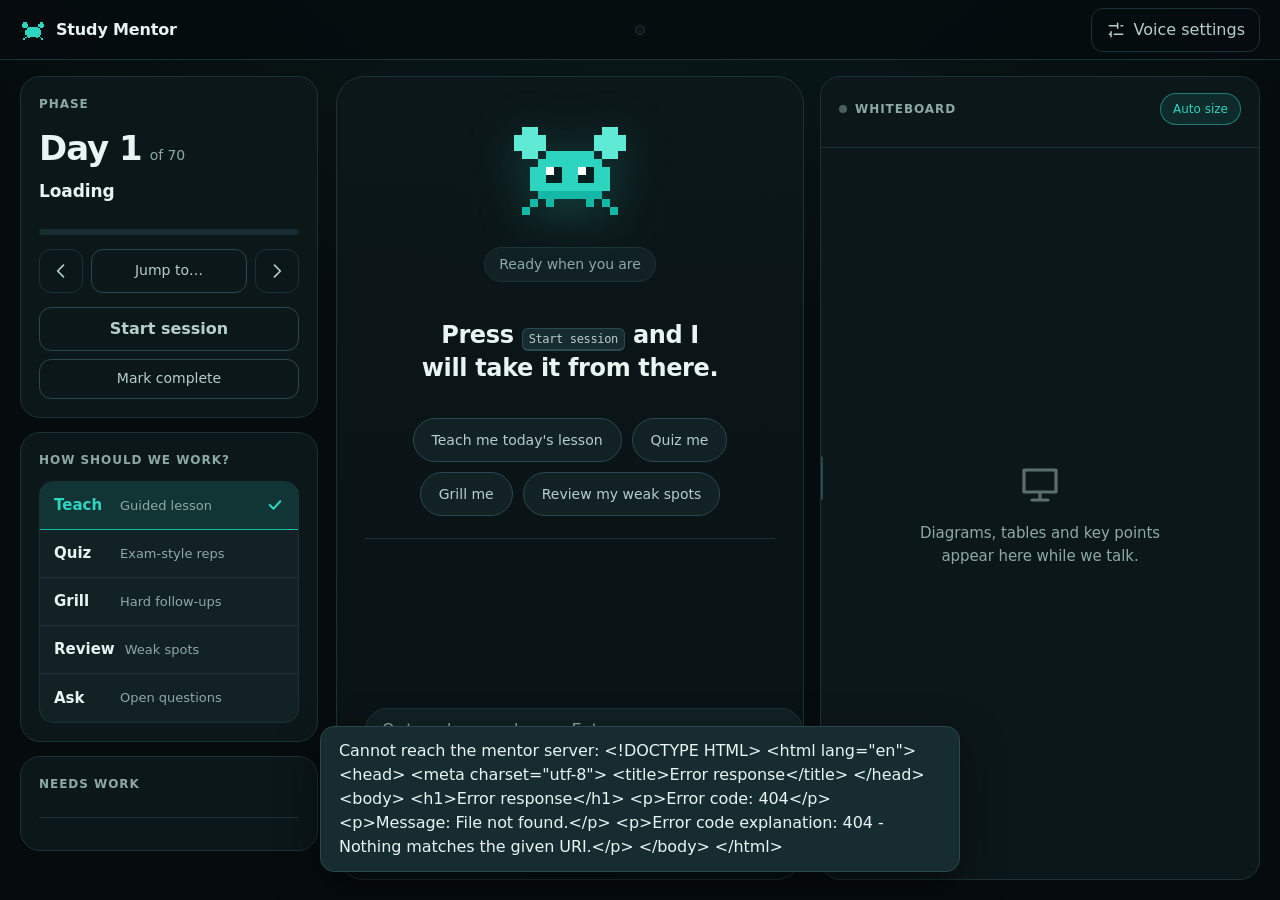
==== static/index.html @ 8fe93ba7 "Study Mentor: local voice tutor (work in progress)" ====
<!doctype html>
<html lang="en">
<head>
<meta charset="utf-8">
<meta name="viewport" content="width=device-width, initial-scale=1">
<meta name="color-scheme" content="dark">
<title>Study Mentor</title>
<link rel="icon" href="/static/crab.svg" type="image/svg+xml">
<link rel="stylesheet" href="/static/style.css">
</head>
<body>
<a class="skip" href="#stage">Skip to conversation</a>

<header class="topbar">
  <div class="brand">
    <svg class="brand-mark" viewBox="0 0 16 12" aria-hidden="true" shape-rendering="crispEdges"><g fill="#2DD4BF"><rect x="2" y="1" width="2" height="1"/><rect x="12" y="1" width="2" height="1"/><rect x="1" y="2" width="4" height="2"/><rect x="11" y="2" width="4" height="2"/><rect x="2" y="4" width="2" height="1"/><rect x="12" y="4" width="2" height="1"/><rect x="5" y="4" width="6" height="1"/><rect x="4" y="5" width="8" height="1"/><rect x="3" y="6" width="10" height="3"/><rect x="4" y="9" width="8" height="1"/><rect x="3" y="10" width="1" height="1"/><rect x="5" y="10" width="1" height="1"/><rect x="10" y="10" width="1" height="1"/><rect x="12" y="10" width="1" height="1"/><rect x="2" y="11" width="1" height="1"/><rect x="13" y="11" width="1" height="1"/></g></svg>
    <span>Study Mentor</span>
  </div>
  <div class="seg" id="trackSeg" role="tablist" aria-label="Study track"></div>
  <div class="top-actions">
    <button class="icon-btn" id="voiceBtn" aria-haspopup="dialog" aria-expanded="false" aria-controls="voicePop" title="Voice settings">
      <svg viewBox="0 0 24 24" aria-hidden="true"><path d="M4 7h10M18 7h2M4 17h2M10 17h10M14 4v6M6 14v6" fill="none" stroke="currentColor" stroke-width="1.8" stroke-linecap="round"/></svg>
      <span>Voice settings</span>
    </button>
    <div class="pop" id="voicePop" role="dialog" aria-label="Voice settings" hidden>
      <label for="voiceSel">Mentor voice</label>
      <select id="voiceSel"></select>
      <label for="speedRng">Speaking speed <output id="speedOut">1.0x</output></label>
      <input type="range" id="speedRng" min="0.85" max="1.3" step="0.05" value="1">
      <button class="btn ghost small" id="voiceTest">Hear a sample</button>
    </div>
  </div>
</header>

<main class="layout">
  <aside class="side" aria-label="Today">
    <section class="card today">
      <div class="eyebrow" id="phase">Phase</div>
      <div class="daynum"><span id="dayNum">Day 1</span><small id="dayOf">of 70</small></div>
      <h1 class="daytitle" id="dayTitle">Loading</h1>
      <div class="chips" id="svcChips"></div>
      <div class="bar" role="progressbar" aria-label="Track progress" aria-valuemin="0" aria-valuemax="100" id="bar"><i id="barFill"></i></div>
      <div class="barlabel" id="barLabel"></div>
      <div class="daynav">
        <button class="icon-btn sq" id="prevDay" aria-label="Previous"><svg viewBox="0 0 24 24" aria-hidden="true"><path d="m15 5-7 7 7 7" fill="none" stroke="currentColor" stroke-width="2" stroke-linecap="round" stroke-linejoin="round"/></svg></button>
        <button class="btn ghost small grow" id="jumpBtn" aria-haspopup="listbox">Jump to&hellip;</button>
        <button class="icon-btn sq" id="nextDay" aria-label="Next"><svg viewBox="0 0 24 24" aria-hidden="true"><path d="m9 5 7 7-7 7" fill="none" stroke="currentColor" stroke-width="2" stroke-linecap="round" stroke-linejoin="round"/></svg></button>
      </div>
    </section>

    <section class="card">
      <div class="eyebrow">How should we work?</div>
      <div class="modes" id="modes" role="radiogroup" aria-label="Session mode">
        <button role="radio" aria-checked="true" data-mode="teach"><b>Teach</b><span>Guided lesson</span></button>
        <button role="radio" aria-checked="false" data-mode="quiz"><b>Quiz</b><span>Exam-style reps</span></button>
        <button role="radio" aria-checked="false" data-mode="grill"><b>Grill</b><span>Hard follow-ups</span></button>
        <button role="radio" aria-checked="false" data-mode="review"><b>Review</b><span>Weak spots</span></button>
        <button role="radio" aria-checked="false" data-mode="chat"><b>Ask</b><span>Open questions</span></button>
      </div>
    </section>

    <section class="card">
      <div class="eyebrow">Needs work</div>
      <ul class="weak" id="weakList"></ul>
      <div class="stats" id="stats"></div>
    </section>
  </aside>

  <section class="stage" id="stage" aria-label="Conversation">
    <div class="avatar-wrap">
      <div class="avatar" id="avatar" data-state="idle">
        <div class="ring"></div>
        <svg class="crab" viewBox="0 0 16 12" role="img" aria-label="Mentor" shape-rendering="crispEdges">
          <g class="c-legs" fill="#14B8A6"><rect x="3" y="10" width="1" height="1"/><rect x="5" y="10" width="1" height="1"/><rect x="10" y="10" width="1" height="1"/><rect x="12" y="10" width="1" height="1"/><rect x="2" y="11" width="1" height="1"/><rect x="13" y="11" width="1" height="1"/></g>
          <g class="c-claw-l" fill="#5EEAD4"><rect x="2" y="1" width="2" height="1"/><rect x="1" y="2" width="4" height="2"/><rect x="2" y="4" width="2" height="1"/></g>
          <g class="c-claw-r" fill="#5EEAD4"><rect x="12" y="1" width="2" height="1"/><rect x="11" y="2" width="4" height="2"/><rect x="12" y="4" width="2" height="1"/></g>
          <g fill="#2DD4BF"><rect x="5" y="4" width="6" height="1"/><rect x="4" y="5" width="8" height="1"/><rect x="3" y="6" width="10" height="3"/><rect x="4" y="9" width="8" height="1"/></g>
          <g fill="#14B8A6"><rect x="4" y="9" width="8" height="1"/></g>
          <g class="c-eyes"><rect class="eye" x="5" y="6" width="2" height="2" fill="#04201E"/><rect class="eye" x="9" y="6" width="2" height="2" fill="#04201E"/></g>
          <g fill="#FFFFFF"><rect x="5" y="6" width="1" height="1"/><rect x="9" y="6" width="1" height="1"/></g>
        </svg>
      </div>
      <div class="status" id="status-wrap"><span class="eq" aria-hidden="true"><i></i><i></i><i></i><i></i></span><span class="dots" aria-hidden="true"><i></i><i></i><i></i></span><span id="status" role="status" aria-live="polite">Ready when you are</span></div>
    </div>

    <div class="captions" id="captions" aria-live="off">
      <p class="cap-line" id="capLine">Press <kbd>Start session</kbd> and I will take it from there.</p>
    </div>

    <div class="suggest" id="suggest" role="group" aria-label="Start a session">
      <button data-mode="teach">Teach me today's lesson</button>
      <button data-mode="quiz">Quiz me</button>
      <button data-mode="grill">Grill me</button>
      <button data-mode="review">Review my weak spots</button>
    </div>

    <ol class="transcript" id="transcript" aria-label="Transcript" role="log" aria-live="polite"></ol>

    <div class="dock">
      <form class="typebox" id="typeForm" autocomplete="off">
        <label class="sr" for="typeIn">Type a message</label>
        <input id="typeIn" type="text" placeholder="Or type here and press Enter" enterkeyhint="send">
      </form>
      <div class="dock-main">
        <button class="btn ghost" id="stopBtn" aria-label="Stop the mentor (Escape)" disabled>
          <svg viewBox="0 0 24 24" aria-hidden="true"><rect x="6" y="6" width="12" height="12" rx="2" fill="currentColor"/></svg>Stop
        </button>
        <button class="mic" id="micBtn" aria-pressed="false" aria-label="Hold to talk (or hold Space)">
          <span class="mic-rings"></span>
          <svg viewBox="0 0 24 24" aria-hidden="true"><path d="M12 3a4 4 0 0 0-4 4v5a4 4 0 0 0 8 0V7a4 4 0 0 0-4-4Zm-7 9a7 7 0 0 0 14 0m-7 7v2" fill="none" stroke="currentColor" stroke-width="1.8" stroke-linecap="round"/></svg>
          <span class="mic-label" id="micLabel" hidden>Hold to talk</span>
        </button>
        <label class="toggle" for="handsFree">
          <input type="checkbox" id="handsFree">
          <span class="track"><i></i></span>
          <span class="tlabel">Hands-free<small>use headphones</small></span>
        </label>
      </div>
      <div class="hint" id="hint">Press Start to begin &middot; then hold <kbd>Space</kbd> to talk, <kbd>Esc</kbd> to interrupt</div>
    </div>
  </section>

  <aside class="board" aria-label="Whiteboard">
    <div class="splitter" id="splitter" role="separator" aria-orientation="vertical" aria-label="Resize whiteboard" tabindex="0"></div>
    <div class="board-head">
      <div class="board-top">
        <div class="eyebrow"><span class="live-dot" aria-hidden="true"></span>Whiteboard<span class="live-tag">NEW</span></div>
        <span class="steppill" id="stepPill" hidden></span>
        <button class="chipbtn" id="autoBtn" aria-pressed="true" title="Let the mentor resize the whiteboard">Auto size</button>
      </div>
      <div class="board-tabs" id="boardTabs" role="tablist" aria-label="Previous boards"></div>
    </div>
    <div class="board-body" id="boardBody">
      <div class="board-empty" id="boardEmpty">
        <svg viewBox="0 0 24 24" aria-hidden="true"><path d="M4 5h16v11H4zM8 20h8M12 16v4" fill="none" stroke="currentColor" stroke-width="1.6" stroke-linecap="round" stroke-linejoin="round"/></svg>
        <p>Diagrams, tables and key points appear here while we talk.</p>
      </div>
    </div>
  </aside>
</main>

<div class="sheet" id="jumpSheet" role="dialog" aria-label="Jump to" hidden>
  <div class="sheet-card">
    <div class="sheet-head"><b>Jump to</b><button class="icon-btn sq" id="jumpClose" aria-label="Close"><svg viewBox="0 0 24 24" aria-hidden="true"><path d="m6 6 12 12M18 6 6 18" stroke="currentColor" stroke-width="2" stroke-linecap="round"/></svg></button></div>
    <ul class="daylist" id="dayList"></ul>
  </div>
</div>

<div class="toast" id="toast" role="status" aria-live="polite" hidden></div>

<script src="/static/vendor/marked.min.js"></script>
<script src="/static/vendor/purify.min.js"></script>
<script src="/static/vendor/mermaid.min.js"></script>
<script src="/static/app.js"></script>
</body>
</html>
---- static/style.css ----
/* Study Mentor: dark only. Teal identity, orange for the one primary action. */
:root {
  color-scheme: dark;
  --bg: #060C0E;
  --surface: #0C1719;
  --surface-2: #112124;
  --surface-3: #172C30;
  --line: #1D3237;
  --line-strong: #2A484E;
  --text: #E8F5F2;
  --text-2: #B6CFCB;
  --muted: #8DA9A6;
  --primary: #2DD4BF;
  --primary-2: #14B8A6;
  --primary-ink: #04201E;
  --accent: #FB923C;
  --accent-ink: #2B1203;
  --danger: #F87171;
  --focus: #7CF0DE;
  --r-sm: 10px;
  --r-md: 14px;
  --r-lg: 20px;
  --ease: cubic-bezier(.2, .7, .2, 1);
  --font: -apple-system, "SF Pro Display", Inter, "Inter Display", system-ui, "Segoe UI", sans-serif;
  --mono: "JetBrains Mono", ui-monospace, monospace;
}
* { box-sizing: border-box; }
html, body { height: 100%; }
body {
  margin: 0; background: var(--bg); color: var(--text);
  font: 400 16px/1.5 var(--font); letter-spacing: -0.005em;
  -webkit-font-smoothing: antialiased; overflow: hidden;
  background-image: radial-gradient(1200px 700px at 50% -10%, rgba(45, 212, 191, .08), transparent 60%);
}
.sr { position: absolute; width: 1px; height: 1px; overflow: hidden; clip: rect(0 0 0 0); white-space: nowrap; }
.skip { position: absolute; left: 8px; top: -48px; background: var(--primary); color: var(--primary-ink); padding: 8px 14px; border-radius: 8px; z-index: 50; }
.skip:focus { top: 8px; }
button, select, input { font: inherit; color: inherit; }
button { cursor: pointer; }
:focus-visible { outline: 2px solid var(--focus); outline-offset: 2px; border-radius: 8px; }
kbd { font: 500 12px/1 var(--mono); background: var(--surface-3); border: 1px solid var(--line-strong); border-bottom-width: 2px; border-radius: 6px; padding: 3px 6px; color: var(--text-2); }

/* ---------- top bar ---------- */
.topbar {
  height: 60px; display: grid; grid-template-columns: 1fr auto 1fr; align-items: center;
  padding: 0 20px; border-bottom: 1px solid var(--line); background: rgba(6, 12, 14, .8);
  backdrop-filter: blur(14px); position: relative; z-index: 5;
}
.brand { display: flex; align-items: center; gap: 10px; font-weight: 600; letter-spacing: -0.01em; }
.brand-mark { width: 26px; height: 20px; }
.seg { display: inline-flex; padding: 4px; gap: 4px; background: var(--surface); border: 1px solid var(--line); border-radius: 999px; }
.seg button {
  border: 0; background: transparent; color: var(--muted); padding: 8px 18px; min-height: 36px;
  border-radius: 999px; font-weight: 500; transition: background .2s var(--ease), color .2s var(--ease);
}
.seg button:hover { color: var(--text); }
.seg button[aria-selected="true"] { background: var(--surface-3); color: var(--text); box-shadow: inset 0 0 0 1px var(--line-strong); }
.top-actions { justify-self: end; position: relative; display: flex; gap: 8px; }
.icon-btn {
  display: inline-flex; align-items: center; justify-content: center; gap: 8px; min-height: 44px; min-width: 44px; padding: 0 14px;
  background: transparent; border: 1px solid var(--line); border-radius: 12px; color: var(--text-2);
  transition: background .2s var(--ease), border-color .2s var(--ease), color .2s var(--ease);
}
.icon-btn.sq { padding: 0; }
.icon-btn svg { width: 20px; height: 20px; }
.icon-btn:hover { background: var(--surface-2); border-color: var(--line-strong); color: var(--text); }
.pop {
  position: absolute; right: 0; top: 52px; width: 280px; padding: 16px; background: var(--surface-2);
  border: 1px solid var(--line-strong); border-radius: var(--r-md); box-shadow: 0 20px 50px rgba(0, 0, 0, .5);
  display: grid; gap: 10px; z-index: 20;
}
.pop[hidden] { display: none; }
.pop label { font-size: 13px; color: var(--muted); display: flex; justify-content: space-between; }
.pop select, .pop input[type=range] { width: 100%; }
select { background: var(--surface); border: 1px solid var(--line-strong); border-radius: 10px; padding: 10px 12px; min-height: 44px; }
input[type=range] { accent-color: var(--primary); min-height: 32px; }

/* ---------- layout ---------- */
.layout {
  height: calc(100% - 60px); display: grid; gap: 16px; padding: 16px 20px 20px;
  grid-template-columns: 300px minmax(420px, 1fr) minmax(360px, 500px);
}
.side { display: flex; flex-direction: column; gap: 14px; overflow-y: auto; padding-right: 2px; scrollbar-width: thin; scrollbar-color: var(--line-strong) transparent; }
.card { background: var(--surface); border: 1px solid var(--line); border-radius: var(--r-lg); padding: 18px; }
.eyebrow { font-size: 12px; letter-spacing: .08em; text-transform: uppercase; color: var(--muted); font-weight: 600; }

.today .daynum { display: flex; align-items: baseline; gap: 8px; margin-top: 10px; }
.daynum span { font-size: 34px; font-weight: 700; letter-spacing: -0.03em; }
.daynum small { color: var(--muted); font-size: 14px; }
.daytitle { font-size: 17px; line-height: 1.35; font-weight: 600; margin: 6px 0 12px; color: var(--text); text-wrap: balance; }
.chips { display: flex; flex-wrap: wrap; gap: 6px; margin-bottom: 14px; }
.chip { font-size: 12px; padding: 4px 10px; border-radius: 999px; background: var(--surface-3); color: var(--text-2); border: 1px solid var(--line); }
.bar { height: 6px; background: var(--surface-3); border-radius: 999px; overflow: hidden; }
.bar i { display: block; height: 100%; width: 0; background: linear-gradient(90deg, var(--primary-2), var(--primary)); border-radius: 999px; transition: width .5s var(--ease); }
.barlabel { font-size: 13px; color: var(--muted); margin: 8px 0 14px; }
.daynav { display: flex; gap: 8px; }
.grow { flex: 1; }

.btn {
  display: inline-flex; align-items: center; justify-content: center; gap: 8px; min-height: 44px; padding: 0 20px;
  border-radius: 12px; border: 1px solid transparent; font-weight: 600; transition: transform .15s var(--ease), background .2s var(--ease), border-color .2s var(--ease), opacity .2s;
}
.btn svg { width: 18px; height: 18px; }
.btn.primary { background: var(--accent); color: var(--accent-ink); }
.btn.primary:hover { background: #FDA45C; }
.btn.ghost { background: transparent; border-color: var(--line-strong); color: var(--text-2); }
.btn.ghost:hover { background: var(--surface-2); color: var(--text); }
.btn.small { min-height: 40px; padding: 0 14px; font-weight: 500; font-size: 14px; }
.btn:active { transform: scale(.98); }
.btn[disabled] { opacity: .4; cursor: not-allowed; }

.modes { display: grid; gap: 8px; margin-top: 12px; }
.modes button {
  display: flex; flex-direction: column; align-items: flex-start; text-align: left; gap: 1px; width: 100%;
  padding: 10px 14px; min-height: 52px; background: var(--surface-2); border: 1px solid var(--line); border-radius: 12px;
  transition: border-color .2s var(--ease), background .2s var(--ease);
}
.modes button b { font-weight: 600; font-size: 15px; }
.modes button span { font-size: 13px; color: var(--muted); }
.modes button:hover { border-color: var(--line-strong); }
.modes button[aria-checked="true"] { border-color: var(--primary-2); background: rgba(20, 184, 166, .12); }
.modes button[aria-checked="true"] b { color: var(--primary); }

.weak { list-style: none; margin: 10px 0 0; padding: 0; display: grid; gap: 8px; }
.weak li { display: flex; justify-content: space-between; gap: 12px; font-size: 14px; color: var(--text-2); padding: 8px 12px; background: var(--surface-2); border-radius: 10px; }
.weak li em { font-style: normal; color: var(--danger); font-variant-numeric: tabular-nums; font-size: 13px; white-space: nowrap; }
.weak .empty { background: transparent; padding: 4px 0; color: var(--muted); }
.stats { display: flex; gap: 18px; margin-top: 14px; padding-top: 14px; border-top: 1px solid var(--line); }
.stat b { display: block; font-size: 22px; font-weight: 700; letter-spacing: -0.02em; font-variant-numeric: tabular-nums; }
.stat span { font-size: 12px; color: var(--muted); }

/* ---------- stage ---------- */
.stage {
  display: flex; flex-direction: column; min-height: 0; background: linear-gradient(180deg, var(--surface) 0%, rgba(12, 23, 25, .5) 100%);
  border: 1px solid var(--line); border-radius: 28px; padding: 22px 28px 20px; position: relative; overflow: hidden;
}
.avatar-wrap { display: flex; flex-direction: column; align-items: center; gap: 12px; flex: none; }
.avatar { position: relative; width: 150px; height: 120px; display: grid; place-items: center; }
.avatar .crab { width: 128px; height: 96px; position: relative; z-index: 2; filter: drop-shadow(0 10px 24px rgba(45, 212, 191, .25)); }
.avatar .ring { position: absolute; inset: -6px; border-radius: 50%; border: 2px solid transparent; opacity: 0; z-index: 1; }
.status { font-size: 14px; color: var(--muted); min-height: 21px; display: flex; align-items: center; gap: 8px; }
.status::before { content: ""; width: 8px; height: 8px; border-radius: 50%; background: var(--muted); }

.avatar[data-state="idle"] .crab { animation: bob 4s ease-in-out infinite; }
.avatar .eye { transform-origin: center; transform-box: fill-box; animation: blink 5.5s infinite; }
.avatar[data-state="listening"] .ring { opacity: 1; border-color: var(--primary); animation: pulse 1.4s var(--ease) infinite; }
.avatar[data-state="listening"] .c-claw-l, .avatar[data-state="listening"] .c-claw-r { transform: translateY(-1px); }
.avatar[data-state="thinking"] .c-eyes { transform: translate(0, -1px); }
.avatar[data-state="thinking"] .crab { animation: bob 1.2s ease-in-out infinite; }
.avatar[data-state="speaking"] .c-claw-l { transform-origin: 3px 3px; animation: clawL .55s ease-in-out infinite alternate; }
.avatar[data-state="speaking"] .c-claw-r { transform-origin: 13px 3px; animation: clawR .55s ease-in-out infinite alternate .1s; }
.avatar[data-state="speaking"] .ring { opacity: .9; border-color: rgba(45, 212, 191, .35); animation: glow 1.1s ease-in-out infinite alternate; }
.c-claw-l, .c-claw-r, .c-eyes { transform-box: view-box; transition: transform .25s var(--ease); }
[data-state="listening"] ~ .status::before { background: var(--primary); }
.stage[data-state="speaking"] .status::before { background: var(--primary); }

@keyframes bob { 0%, 100% { transform: translateY(0); } 50% { transform: translateY(-4px); } }
@keyframes blink { 0%, 94%, 100% { transform: scaleY(1); } 97% { transform: scaleY(.1); } }
@keyframes pulse { 0% { transform: scale(.92); opacity: .9; } 100% { transform: scale(1.18); opacity: 0; } }
@keyframes glow { from { transform: scale(.98); } to { transform: scale(1.06); } }
@keyframes clawL { from { transform: rotate(-6deg); } to { transform: rotate(10deg); } }
@keyframes clawR { from { transform: rotate(6deg); } to { transform: rotate(-10deg); } }

.captions { flex: none; min-height: 112px; margin: 14px auto 6px; max-width: 760px; text-align: center; display: grid; place-items: center; }
.cap-line { margin: 0; font-size: 26px; line-height: 1.38; font-weight: 500; letter-spacing: -0.015em; text-wrap: balance; color: var(--text); transition: opacity .25s var(--ease); }
.cap-line.fade { opacity: .0; }
.cap-line.dim { color: var(--text-2); }

.transcript {
  list-style: none; margin: 8px 0; padding: 14px 4px 0; flex: 1; min-height: 0; overflow-y: auto; display: flex; flex-direction: column; gap: 12px;
  border-top: 1px solid var(--line); scrollbar-width: thin; scrollbar-color: var(--line-strong) transparent;
}
.turn { display: grid; gap: 4px; max-width: 86%; }
.turn .who { font-size: 12px; font-weight: 600; letter-spacing: .06em; text-transform: uppercase; color: var(--muted); }
.turn .what { font-size: 15px; line-height: 1.55; color: var(--text-2); }
.turn.you { align-self: flex-end; text-align: right; }
.turn.you .what { color: var(--text); background: var(--surface-3); border: 1px solid var(--line); border-radius: 16px 16px 4px 16px; padding: 10px 14px; text-align: left; }
.turn.mentor .what { padding-right: 8px; }
.turn.err .what { color: var(--danger); }

.dock { flex: none; display: grid; gap: 12px; padding-top: 14px; }
.typebox input {
  width: 100%; min-height: 44px; padding: 0 16px; background: var(--surface-2); border: 1px solid var(--line); border-radius: 999px; color: var(--text);
  transition: border-color .2s var(--ease);
}
.typebox input::placeholder { color: var(--muted); }
.typebox input:focus-visible { outline: 2px solid var(--focus); outline-offset: 2px; border-color: var(--primary-2); }
.dock-main { display: grid; grid-template-columns: 1fr auto 1fr; align-items: center; gap: 12px; }
.dock-main > .btn { justify-self: start; }
.mic {
  position: relative; width: 96px; height: 96px; border-radius: 50%; border: 0; display: grid; place-items: center; align-content: center; gap: 2px;
  background: linear-gradient(160deg, var(--primary) 0%, var(--primary-2) 100%); color: var(--primary-ink);
  box-shadow: 0 10px 34px rgba(20, 184, 166, .35), inset 0 1px 0 rgba(255, 255, 255, .35); transition: transform .15s var(--ease), box-shadow .25s var(--ease);
}
.mic svg { width: 30px; height: 30px; }
.mic .mic-label { font-size: 11px; font-weight: 700; letter-spacing: .02em; }
.mic:hover { transform: translateY(-1px); }
.mic:active, .mic[aria-pressed="true"] { transform: scale(.96); background: linear-gradient(160deg, #6FF0DD, var(--primary)); box-shadow: 0 0 0 8px rgba(45, 212, 191, .18), 0 10px 34px rgba(20, 184, 166, .5); }
.mic[disabled] { opacity: .45; cursor: not-allowed; }
.mic-rings { position: absolute; inset: 0; border-radius: 50%; pointer-events: none; }
.mic[aria-pressed="true"] .mic-rings { animation: pulse 1.2s var(--ease) infinite; border: 2px solid var(--primary); }
.hint { text-align: center; font-size: 13px; color: var(--muted); }

.toggle { justify-self: end; display: inline-flex; align-items: center; gap: 12px; cursor: pointer; min-height: 44px; }
.toggle input { position: absolute; opacity: 0; width: 1px; height: 1px; }
.toggle .track { width: 46px; height: 28px; border-radius: 999px; background: var(--surface-3); border: 1px solid var(--line-strong); position: relative; transition: background .2s var(--ease); flex: none; }
.toggle .track i { position: absolute; top: 3px; left: 3px; width: 20px; height: 20px; border-radius: 50%; background: var(--text-2); transition: transform .22s var(--ease), background .2s; }
.toggle input:checked + .track { background: var(--primary-2); border-color: var(--primary); }
.toggle input:checked + .track i { transform: translateX(18px); background: #fff; }
.toggle input:focus-visible + .track { outline: 2px solid var(--focus); outline-offset: 2px; }
.tlabel { font-size: 14px; font-weight: 500; display: grid; line-height: 1.2; }
.tlabel small { color: var(--muted); font-weight: 400; font-size: 12px; }

/* ---------- whiteboard ---------- */
.board { display: flex; flex-direction: column; min-height: 0; background: var(--surface); border: 1px solid var(--line); border-radius: var(--r-lg); overflow: hidden; }
.board-head { padding: 16px 18px 10px; display: grid; gap: 10px; border-bottom: 1px solid var(--line); }
.board-tabs { display: flex; gap: 6px; overflow-x: auto; padding-bottom: 2px; scrollbar-width: none; }
.board-tabs button { flex: none; max-width: 180px; overflow: hidden; text-overflow: ellipsis; white-space: nowrap; border: 1px solid var(--line); background: transparent; color: var(--muted); border-radius: 999px; padding: 6px 12px; min-height: 36px; font-size: 13px; }
.board-tabs button[aria-selected="true"] { background: var(--surface-3); color: var(--text); border-color: var(--line-strong); }
.board-body { flex: 1; min-height: 0; overflow: auto; padding: 20px; scrollbar-width: thin; scrollbar-color: var(--line-strong) transparent; }
.board-empty { height: 100%; display: grid; place-content: center; justify-items: center; gap: 14px; color: var(--muted); text-align: center; max-width: 260px; margin: 0 auto; }
.board-empty svg { width: 48px; height: 48px; opacity: .6; }
.board-empty p { margin: 0; font-size: 15px; }
.bcard { animation: rise .45s var(--ease); }
.bcard h2 { margin: 0 0 14px; font-size: 20px; letter-spacing: -0.02em; }
.bcard .md { color: var(--text-2); font-size: 15px; line-height: 1.6; }
.bcard .md ul, .bcard .md ol { padding-left: 20px; display: grid; gap: 6px; }
.bcard .md strong { color: var(--text); }
.bcard .md code { font-family: var(--mono); font-size: 13px; background: var(--surface-3); padding: 2px 6px; border-radius: 6px; }
.bcard table { width: 100%; border-collapse: separate; border-spacing: 0; font-size: 14px; border: 1px solid var(--line); border-radius: 12px; overflow: hidden; }
.bcard th { text-align: left; background: var(--surface-3); color: var(--text); font-weight: 600; padding: 10px 12px; }
.bcard td { padding: 10px 12px; border-top: 1px solid var(--line); color: var(--text-2); vertical-align: top; }
.bcard .diagram { background: var(--surface-2); border: 1px solid var(--line); border-radius: 14px; padding: 16px; overflow: auto; }
.bcard .diagram svg { max-width: 100%; height: auto; }
@keyframes rise { from { opacity: 0; transform: translateY(8px); } to { opacity: 1; transform: none; } }

/* ---------- sheet, toast ---------- */
.sheet { position: fixed; inset: 0; background: rgba(2, 6, 8, .7); backdrop-filter: blur(6px); display: grid; place-items: center; z-index: 30; }
.sheet[hidden] { display: none; }
.sheet-card { width: min(520px, 92vw); max-height: 80vh; background: var(--surface-2); border: 1px solid var(--line-strong); border-radius: 22px; display: flex; flex-direction: column; overflow: hidden; box-shadow: 0 30px 80px rgba(0, 0, 0, .6); }
.sheet-head { display: flex; align-items: center; justify-content: space-between; padding: 14px 16px 12px 20px; border-bottom: 1px solid var(--line); }
.daylist { list-style: none; margin: 0; padding: 8px; overflow-y: auto; }
.daylist li button { width: 100%; text-align: left; display: grid; grid-template-columns: 56px 1fr auto; gap: 8px; align-items: center; background: transparent; border: 0; padding: 10px 12px; min-height: 48px; border-radius: 10px; color: var(--text-2); }
.daylist li button:hover { background: var(--surface-3); color: var(--text); }
.daylist li button.cur { background: rgba(20, 184, 166, .14); color: var(--text); }
.daylist .dn { font-variant-numeric: tabular-nums; color: var(--muted); font-size: 13px; }
.daylist .ph { grid-column: 2; font-size: 12px; color: var(--muted); }
.daylist .ok { color: var(--primary); font-size: 13px; }
.toast { position: fixed; left: 50%; bottom: 28px; transform: translateX(-50%); background: var(--surface-3); border: 1px solid var(--line-strong); padding: 12px 18px; border-radius: 14px; z-index: 40; max-width: 80vw; box-shadow: 0 16px 40px rgba(0, 0, 0, .5); }
.toast[hidden] { display: none; }

/* ---------- responsive: stack on narrow windows ---------- */
@media (max-width: 1180px) {
  .layout { grid-template-columns: 260px 1fr; }
  .board { display: none; }
  body.show-board .board { display: flex; position: fixed; inset: 76px 16px 16px 16px; z-index: 12; }
}
@media (max-width: 760px) {
  body { overflow: auto; }
  .layout { grid-template-columns: 1fr; height: auto; }
  .topbar { grid-template-columns: auto 1fr; gap: 8px; height: auto; padding: 10px 14px; }
  .seg { grid-column: 1 / -1; order: 3; justify-self: stretch; }
  .seg button { flex: 1; }
  .stage { min-height: 70vh; }
  .dock-main { grid-template-columns: 1fr; justify-items: center; }
  .dock-main > * { justify-self: center !important; }
}
@media (prefers-reduced-motion: reduce) {
  *, *::before, *::after { animation: none !important; transition: none !important; }
}

[hidden] { display: none !important; }

/* ---------- live cues: who is talking, what is active ---------- */
.stage { transition: border-color .35s var(--ease), box-shadow .45s var(--ease); }
.stage[data-state="speaking"] { border-color: rgba(45, 212, 191, .55); box-shadow: 0 0 0 1px rgba(45, 212, 191, .25), 0 0 60px rgba(45, 212, 191, .12) inset, 0 0 40px rgba(45, 212, 191, .10); }
.stage[data-state="listening"] { border-color: rgba(251, 146, 60, .6); box-shadow: 0 0 0 1px rgba(251, 146, 60, .25), 0 0 60px rgba(251, 146, 60, .09) inset; }
.stage[data-state="thinking"] { border-color: rgba(125, 211, 252, .35); }
.status { padding: 6px 14px; border-radius: 999px; background: var(--surface-2); border: 1px solid var(--line); transition: background .3s, border-color .3s; }
.stage[data-state="speaking"] .status { border-color: rgba(45, 212, 191, .5); color: var(--primary); }
.stage[data-state="listening"] .status { border-color: rgba(251, 146, 60, .55); color: var(--accent); }
.stage[data-state="thinking"] .status { color: #7DD3FC; }
.status::before { display: none; }
.eq { display: none; align-items: flex-end; gap: 2px; height: 14px; }
.eq i { width: 3px; background: currentColor; border-radius: 2px; height: 5px; }
.stage[data-state="speaking"] .eq, .stage[data-state="listening"] .eq { display: inline-flex; }
.stage[data-state="speaking"] .eq i { animation: eq .9s ease-in-out infinite; }
.stage[data-state="speaking"] .eq i:nth-child(2) { animation-delay: .15s; } .stage[data-state="speaking"] .eq i:nth-child(3) { animation-delay: .3s; } .stage[data-state="speaking"] .eq i:nth-child(4) { animation-delay: .45s; }
.stage[data-state="listening"] .eq i { animation: eq .6s ease-in-out infinite; }
.stage[data-state="listening"] .eq i:nth-child(2) { animation-delay: .1s; } .stage[data-state="listening"] .eq i:nth-child(3) { animation-delay: .2s; } .stage[data-state="listening"] .eq i:nth-child(4) { animation-delay: .3s; }
.dots { display: none; gap: 3px; }
.stage[data-state="thinking"] .dots { display: inline-flex; }
.dots i { width: 5px; height: 5px; border-radius: 50%; background: currentColor; animation: dot 1.1s ease-in-out infinite; }
.dots i:nth-child(2) { animation-delay: .15s; } .dots i:nth-child(3) { animation-delay: .3s; }
@keyframes eq { 0%, 100% { height: 4px; } 50% { height: 14px; } }
@keyframes dot { 0%, 80%, 100% { opacity: .25; transform: translateY(0); } 40% { opacity: 1; transform: translateY(-3px); } }

.turn.mentor .what span.s { color: var(--muted); transition: color .3s var(--ease), background .3s var(--ease); border-radius: 4px; }
.turn.mentor .what span.s.heard { color: var(--text-2); }
.turn.mentor .what span.s.live { color: var(--text); background: rgba(45, 212, 191, .14); box-shadow: 0 0 0 3px rgba(45, 212, 191, .14); }

.board { transition: border-color .4s var(--ease), box-shadow .5s var(--ease); }
.board.fresh { border-color: rgba(45, 212, 191, .7); box-shadow: 0 0 0 1px rgba(45, 212, 191, .3), 0 0 44px rgba(45, 212, 191, .18); animation: boardpulse 1.6s ease-in-out 2; }
.board-head .eyebrow { display: flex; align-items: center; gap: 8px; }
.live-dot { width: 8px; height: 8px; border-radius: 50%; background: var(--muted); opacity: .5; }
.board.fresh .live-dot, .board.active .live-dot { background: var(--primary); opacity: 1; box-shadow: 0 0 0 0 rgba(45, 212, 191, .6); animation: ping 1.4s ease-out infinite; }
.live-tag { display: none; font-size: 11px; letter-spacing: .06em; padding: 2px 8px; border-radius: 999px; background: rgba(45, 212, 191, .16); color: var(--primary); }
.board.fresh .live-tag { display: inline-block; }
@keyframes ping { 0% { box-shadow: 0 0 0 0 rgba(45, 212, 191, .55); } 100% { box-shadow: 0 0 0 10px rgba(45, 212, 191, 0); } }
@keyframes boardpulse { 0%, 100% { box-shadow: 0 0 0 1px rgba(45, 212, 191, .3), 0 0 24px rgba(45, 212, 191, .12); } 50% { box-shadow: 0 0 0 1px rgba(45, 212, 191, .6), 0 0 56px rgba(45, 212, 191, .3); } }
.bcard .diagram { cursor: zoom-in; }
.bcard .diagram svg { width: 100%; max-height: calc(100vh - 300px); height: auto; }
.zoom { position: fixed; inset: 0; z-index: 35; background: rgba(2, 6, 8, .85); backdrop-filter: blur(8px); display: grid; place-items: center; padding: 40px; cursor: zoom-out; }
.zoom > div { max-width: 94vw; max-height: 90vh; overflow: auto; background: var(--surface-2); border: 1px solid var(--line-strong); border-radius: 20px; padding: 28px; }
.zoom svg { width: min(1100px, 88vw); height: auto; }

/* diagram walkthrough highlight */
.diagram svg g.node, .diagram svg g.cluster, .diagram svg .edgePaths, .diagram svg .edgeLabels { transition: opacity .35s var(--ease), filter .35s var(--ease); }
.diagram svg.has-focus g.node:not(.focus), .diagram svg.has-focus g.cluster:not(.focus) { opacity: .28; }
.diagram svg.has-focus .edgePaths, .diagram svg.has-focus .edgeLabels { opacity: .45; }
.diagram svg g.node.focus { opacity: 1; filter: drop-shadow(0 0 10px rgba(251, 146, 60, .75)); }
.diagram svg g.node.focus rect, .diagram svg g.node.focus polygon, .diagram svg g.node.focus circle, .diagram svg g.node.focus path { stroke: #FB923C !important; stroke-width: 3px !important; fill: #2A1A0C !important; }
.diagram svg g.node.focus .nodeLabel, .diagram svg g.node.focus span, .diagram svg g.node.focus text { color: #FFE9D6 !important; fill: #FFE9D6 !important; font-weight: 600; }

/* ===== design review pass ===== */
/* 1. one primary action: the center button */
.mic.cta { width: auto; height: 64px; border-radius: 999px; padding: 0 34px; grid-auto-flow: column; gap: 10px; background: var(--accent); color: var(--accent-ink); box-shadow: 0 10px 34px rgba(251, 146, 60, .32), inset 0 1px 0 rgba(255,255,255,.35); }
.mic.cta svg { width: 22px; height: 22px; }
.mic.cta .mic-label { display: inline; font-size: 17px; font-weight: 700; }
.mic.cta:hover { background: #FDA45C; }
#startBtn { background: transparent; border: 1px solid var(--line-strong); color: var(--text-2); }
#startBtn:hover { background: var(--surface-2); color: var(--text); }
.stage[data-state="listening"] { border-color: rgba(124, 240, 222, .7); box-shadow: 0 0 0 1px rgba(124, 240, 222, .3), 0 0 60px rgba(124, 240, 222, .1) inset; }
.stage[data-state="listening"] .status { border-color: rgba(124, 240, 222, .6); color: var(--focus); }
/* 5. circular presence ring */
.avatar { width: 136px; height: 136px; }
.avatar .ring { inset: 0; border-width: 1.5px; }
.avatar[data-state="speaking"] .ring { border-color: rgba(45, 212, 191, .4); box-shadow: 0 0 0 10px rgba(45, 212, 191, .07); }
/* 6. captions and live sentence */
.cap-line { font-size: 24px; font-weight: 600; max-width: 640px; margin-inline: auto; }
.turn.mentor .what span.s.live { background: none; box-shadow: none; color: var(--text); text-decoration: underline 2px rgba(45, 212, 191, .65); text-underline-offset: 4px; }
/* 7. suggestions + grouped modes + quiet sidebar scroll */
.suggest { display: flex; flex-wrap: wrap; gap: 10px; justify-content: center; margin: 4px auto 14px; max-width: 640px; }
.suggest button { min-height: 44px; padding: 0 18px; border-radius: 999px; background: var(--surface-2); border: 1px solid var(--line-strong); color: var(--text-2); font-size: 14px; font-weight: 500; transition: background .2s var(--ease), color .2s, border-color .2s; }
.suggest button:hover { background: var(--surface-3); color: var(--text); border-color: var(--primary-2); }
.suggest.gone { display: none; }
.side { scrollbar-width: none; }
.side::-webkit-scrollbar { display: none; }
.modes { gap: 0; background: var(--surface-2); border: 1px solid var(--line); border-radius: 14px; overflow: hidden; }
.modes button { min-height: 48px; border: 0; border-radius: 0; background: transparent; border-bottom: 1px solid var(--line); flex-direction: row; align-items: center; gap: 10px; position: relative; padding: 8px 14px; }
.modes button:last-child { border-bottom: 0; }
.modes button b { font-size: 15px; min-width: 56px; }
.modes button span { font-size: 13px; }
.modes button[aria-checked="true"] { background: rgba(20, 184, 166, .12); }
.modes button[aria-checked="true"]::after { content: ""; position: absolute; right: 14px; width: 18px; height: 18px; background: var(--primary); -webkit-mask: url("data:image/svg+xml,%3Csvg xmlns='http://www.w3.org/2000/svg' viewBox='0 0 24 24'%3E%3Cpath d='m5 12 5 5 9-10' fill='none' stroke='black' stroke-width='2.6' stroke-linecap='round' stroke-linejoin='round'/%3E%3C/svg%3E") center/contain no-repeat; mask: url("data:image/svg+xml,%3Csvg xmlns='http://www.w3.org/2000/svg' viewBox='0 0 24 24'%3E%3Cpath d='m5 12 5 5 9-10' fill='none' stroke='black' stroke-width='2.6' stroke-linecap='round' stroke-linejoin='round'/%3E%3C/svg%3E") center/contain no-repeat; }
/* 8. type scale and chips */
.chip { font-size: 13px; padding: 6px 12px; }
.hint { font-size: 13px; }
/* 3 + 4. diagram walkthrough: readable dimming, teal focus */
.diagram svg.has-focus g.node:not(.focus), .diagram svg.has-focus g.cluster:not(.focus) { opacity: .55; filter: saturate(.4); }
.diagram svg.has-focus .edgePaths, .diagram svg.has-focus .edgeLabels { opacity: .6; }
.diagram svg g.node.focus { transform-box: fill-box; transform-origin: center; animation: nodein .35s var(--ease) both; filter: drop-shadow(0 0 14px rgba(45, 212, 191, .5)); }
.diagram svg g.node.focus rect, .diagram svg g.node.focus polygon, .diagram svg g.node.focus circle, .diagram svg g.node.focus path { stroke: var(--primary) !important; stroke-width: 2px !important; fill: rgba(45, 212, 191, .16) !important; rx: 10px; ry: 10px; }
.diagram svg g.node.focus .nodeLabel, .diagram svg g.node.focus span, .diagram svg g.node.focus text { color: #EFFFFC !important; fill: #EFFFFC !important; font-weight: 600; }
.diagram svg g.node rect { rx: 10px; ry: 10px; }
@keyframes nodein { from { transform: scale(1); } to { transform: scale(1.04); } }
.board-top { display: flex; align-items: center; gap: 10px; }
.board-top .eyebrow { margin-right: auto; }
.steppill { font-size: 12px; font-weight: 600; padding: 3px 10px; border-radius: 999px; background: rgba(45, 212, 191, .16); color: var(--primary); }
.chipbtn { min-height: 32px; padding: 0 12px; border-radius: 999px; background: transparent; border: 1px solid var(--line-strong); color: var(--muted); font-size: 12px; font-weight: 500; }
.chipbtn[aria-pressed="true"] { color: var(--primary); border-color: rgba(45, 212, 191, .5); background: rgba(45, 212, 191, .1); }
/* ===== adaptive whiteboard ===== */
.layout { grid-template-columns: 300px minmax(380px, 1fr) var(--board-w, 440px); transition: grid-template-columns .6s cubic-bezier(.22, 1, .36, 1); }
.layout[data-board="wide"] { --board-w: clamp(560px, 50vw, 860px); }
.layout[data-board="normal"] { --board-w: 440px; }
.layout[data-board="rail"] { --board-w: 76px; }
.layout.dragging { transition: none; }
.board { position: relative; }
.splitter { position: absolute; left: -9px; top: 0; bottom: 0; width: 18px; cursor: col-resize; z-index: 6; touch-action: none; }
.splitter::after { content: ""; position: absolute; left: 7px; top: 50%; width: 4px; height: 44px; margin-top: -22px; border-radius: 4px; background: var(--line-strong); transition: background .2s, height .2s; }
.splitter:hover::after, .splitter:focus-visible::after, .layout.dragging .splitter::after { background: var(--primary); height: 64px; margin-top: -32px; }
.layout[data-board="rail"] .board-body, .layout[data-board="rail"] .board-tabs, .layout[data-board="rail"] .steppill, .layout[data-board="rail"] .chipbtn, .layout[data-board="rail"] .live-tag { display: none; }
.layout[data-board="rail"] .board-head { border: 0; padding: 18px 0; justify-items: center; }
.layout[data-board="rail"] .board-top { flex-direction: column; }
.layout[data-board="rail"] .eyebrow { writing-mode: vertical-rl; margin: 0; }
.board-body { transition: opacity .3s var(--ease); }
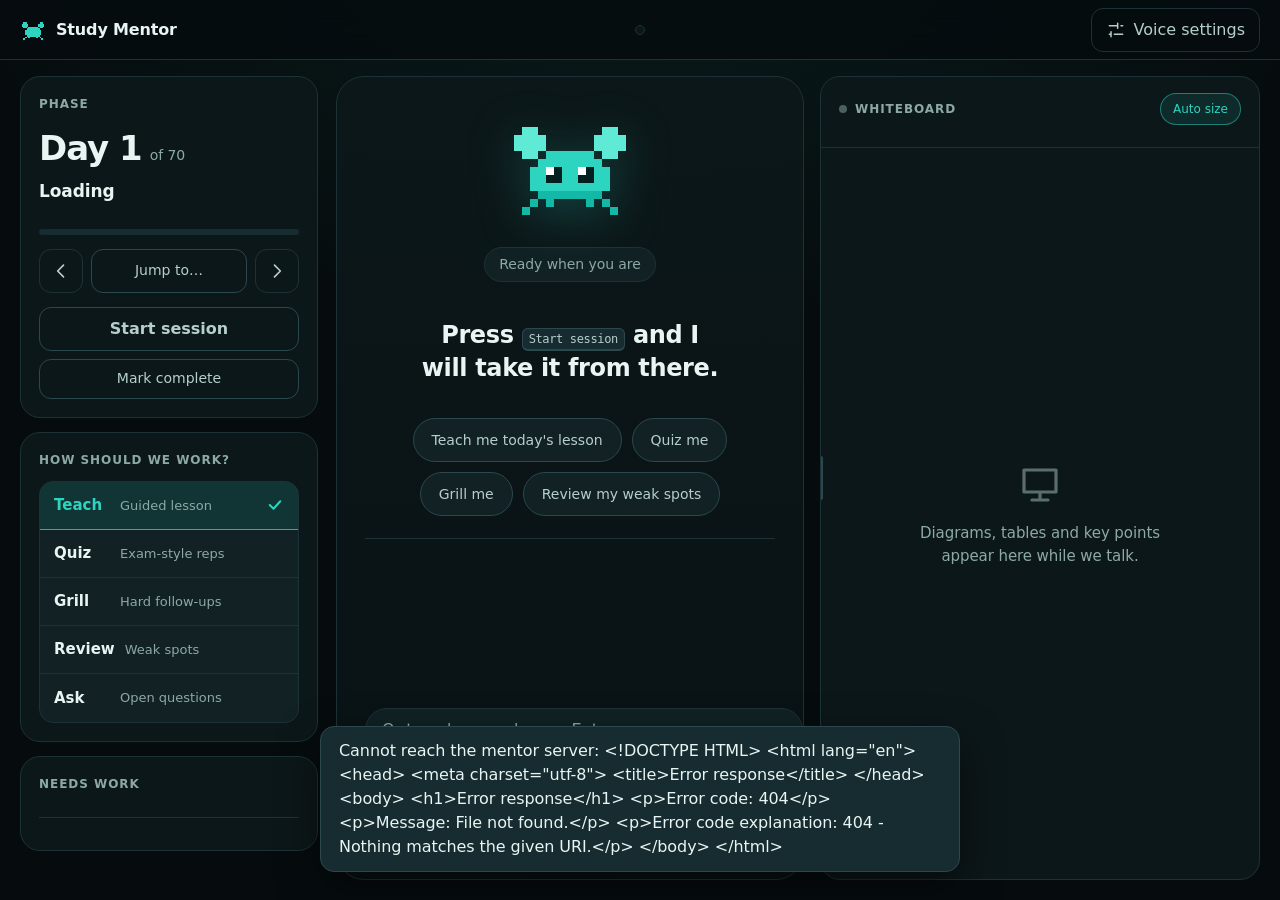
==== commit 20de9663: "README, landing page, launcher, service unit" ====
--- a/static/index.html
+++ b/static/index.html
@@ -7,6 +7,7 @@
 <title>Study Mentor</title>
 <link rel="icon" href="/static/crab.svg" type="image/svg+xml">
 <link rel="stylesheet" href="/static/style.css">
+<link rel="stylesheet" href="/static/reminders.css">
 </head>
 <body>
 <a class="skip" href="#stage">Skip to conversation</a>
@@ -28,6 +29,7 @@
       <label for="speedRng">Speaking speed <output id="speedOut">1.0x</output></label>
       <input type="range" id="speedRng" min="0.85" max="1.3" step="0.05" value="1">
       <button class="btn ghost small" id="voiceTest">Hear a sample</button>
+      <fieldset class="remind" id="remindBox"><legend>Reminders</legend><div id="remindRows"></div><button type="button" class="btn ghost small" id="crabPreview">Preview the crab</button></fieldset>
     </div>
   </div>
 </header>
@@ -152,5 +154,6 @@
 <script src="/static/vendor/purify.min.js"></script>
 <script src="/static/vendor/mermaid.min.js"></script>
 <script src="/static/app.js"></script>
+<script src="/static/reminders.js"></script>
 </body>
 </html>
--- a/static/reminders.css
+++ b/static/reminders.css
@@ -0,0 +1,9 @@
+.remind { border: 0; border-top: 1px solid var(--line); margin: 6px 0 0; padding: 10px 0 0; display: grid; gap: 8px; }
+.remind legend { font-size: 13px; color: var(--muted); padding: 0 6px 0 0; }
+.remind-row { display: flex; align-items: center; gap: 10px; min-height: 44px; }
+.remind-row label.chk { display: flex; align-items: center; gap: 8px; min-height: 44px; min-width: 0; flex: 1; color: var(--text); font-size: 14px; cursor: pointer; }
+.remind-row input[type=checkbox] { width: 22px; height: 22px; accent-color: var(--primary); margin: 0; }
+.remind-row input[type=time] { min-height: 44px; background: var(--surface-2); color: var(--text); border: 1px solid var(--line); border-radius: 10px; padding: 0 10px; font: inherit; color-scheme: dark; }
+.remind-row input:focus-visible, #crabPreview:focus-visible { outline: 2px solid var(--focus); outline-offset: 2px; }
+#crabPreview { min-height: 44px; }
+.remind-msg { font-size: 12px; color: var(--muted); min-height: 16px; }
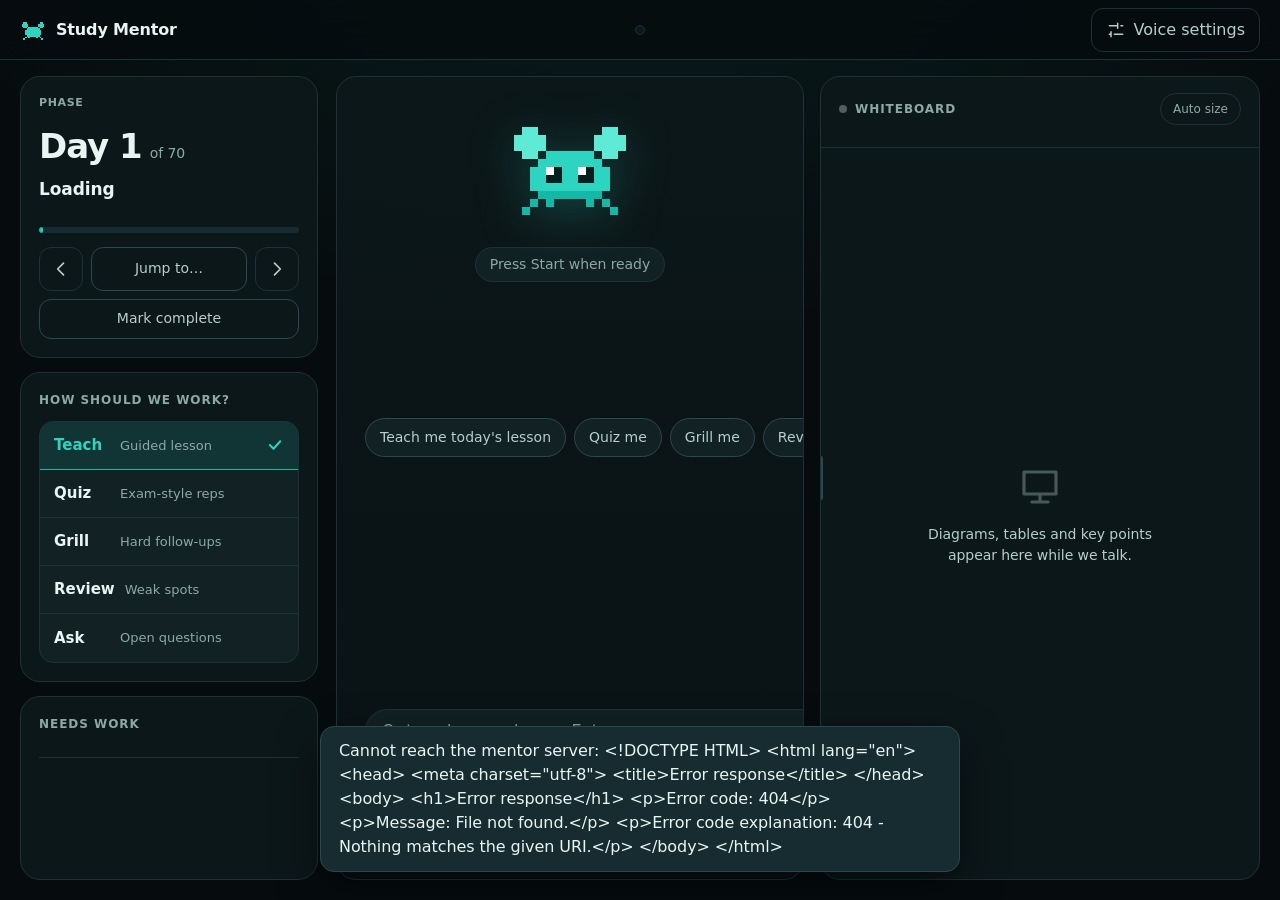
==== commit d05eb36e: "Design round 3: single start action, teal CTA, cleaner headline and chips" ====
--- a/static/index.html
+++ b/static/index.html
@@ -82,11 +82,11 @@
           <g fill="#FFFFFF"><rect x="5" y="6" width="1" height="1"/><rect x="9" y="6" width="1" height="1"/></g>
         </svg>
       </div>
-      <div class="status" id="status-wrap"><span class="eq" aria-hidden="true"><i></i><i></i><i></i><i></i></span><span class="dots" aria-hidden="true"><i></i><i></i><i></i></span><span id="status" role="status" aria-live="polite">Ready when you are</span></div>
+      <div class="status" id="status-wrap"><span class="eq" aria-hidden="true"><i></i><i></i><i></i><i></i></span><span class="dots" aria-hidden="true"><i></i><i></i><i></i></span><span id="status" role="status" aria-live="polite">Press Start when ready</span></div>
     </div>
 
     <div class="captions" id="captions" aria-live="off">
-      <p class="cap-line" id="capLine">Press <kbd>Start session</kbd> and I will take it from there.</p>
+      <p class="cap-line dim" id="capLine"></p>
     </div>
 
     <div class="suggest" id="suggest" role="group" aria-label="Start a session">
--- a/static/style.css
+++ b/static/style.css
@@ -384,3 +384,44 @@
 .layout[data-board="rail"] .board-top { flex-direction: column; }
 .layout[data-board="rail"] .eyebrow { writing-mode: vertical-rl; margin: 0; }
 .board-body { transition: opacity .3s var(--ease); }
+
+/* ===== round 2 fixes ===== */
+/* animate the shape only: a transform on the node group overrides Mermaid's own positioning */
+.diagram svg g.node.focus { animation: none; transform-box: view-box; filter: none; }
+.diagram svg g.node.focus > rect, .diagram svg g.node.focus > polygon, .diagram svg g.node.focus > circle { transform-box: fill-box; transform-origin: center; animation: nodein .35s var(--ease) both; filter: drop-shadow(0 0 14px rgba(45, 212, 191, .5)); }
+.diagram svg g.node:not(.focus) > rect { fill: var(--surface-3) !important; stroke: rgba(255, 255, 255, .18) !important; }
+.diagram svg g.node:not(.focus) .nodeLabel, .diagram svg g.node:not(.focus) span { color: var(--text-2) !important; }
+.diagram svg.has-focus g.node:not(.focus), .diagram svg.has-focus g.cluster:not(.focus) { opacity: .6; filter: none; }
+.bcard .diagram svg { max-height: 70vh; }
+/* one glow at a time, and quieter */
+.stage[data-state="speaking"] { border-color: rgba(45, 212, 191, .35); box-shadow: 0 0 0 1px rgba(45, 212, 191, .12); }
+.board.fresh { animation-iteration-count: 1; }
+/* sidebar start/end is a quiet text action; the dock button is the one primary action */
+#startBtn { background: none; border: 0; color: var(--muted); min-height: 40px; }
+.bar i { min-width: 4px; }
+
+/* round 3 polish */
+.transcript:empty { border-top: 0; }
+.stage:has(.transcript:empty) .avatar-wrap { margin-top: auto; }
+.stage:has(.transcript:empty) .suggest { margin-bottom: auto; }
+.cap-line.dim { font-size: 20px; font-weight: 500; color: var(--text-2); }
+#stopBtn[disabled] { visibility: hidden; }
+.stage { border-radius: var(--r-lg); }
+.side > .card:last-child { flex: 1 0 auto; }
+.today .eyebrow { font-size: 11px; letter-spacing: .06em; line-height: 1.45; }
+.chip { font-size: 12px; padding: 5px 10px; }
+.board:not(.active):not(.fresh) .chipbtn[aria-pressed="true"] { color: var(--muted); border-color: var(--line); background: transparent; }
+.board-empty svg { opacity: .45; }
+.board-empty p { color: var(--text-2); font-size: 14px; }
+
+/* ---- round 3 polish ---- */
+#startBtn[hidden] { display: none; }
+.mic.cta { background: var(--primary); color: var(--primary-ink); height: 52px; min-width: 220px; justify-content: center; box-shadow: 0 8px 24px rgba(45, 212, 191, .25), inset 0 1px 0 rgba(255,255,255,.3); }
+.mic.cta:hover { background: #5EEAD4; }
+.cap-line { font-size: 24px; font-weight: 600; line-height: 1.25; max-width: 28ch; margin-inline: auto; text-wrap: balance; }
+.suggest { flex-wrap: nowrap; gap: 8px; max-width: none; }
+.suggest button { min-height: 36px; padding: 8px 14px; font-size: 14px; white-space: nowrap; }
+.today .chips { gap: 6px; }
+.today #phase { white-space: nowrap; overflow: hidden; text-overflow: ellipsis; }
+.stage:has(.transcript:empty) .avatar-wrap { margin-top: auto; }
+.stage:has(.transcript:empty) .suggest { margin-bottom: auto; }
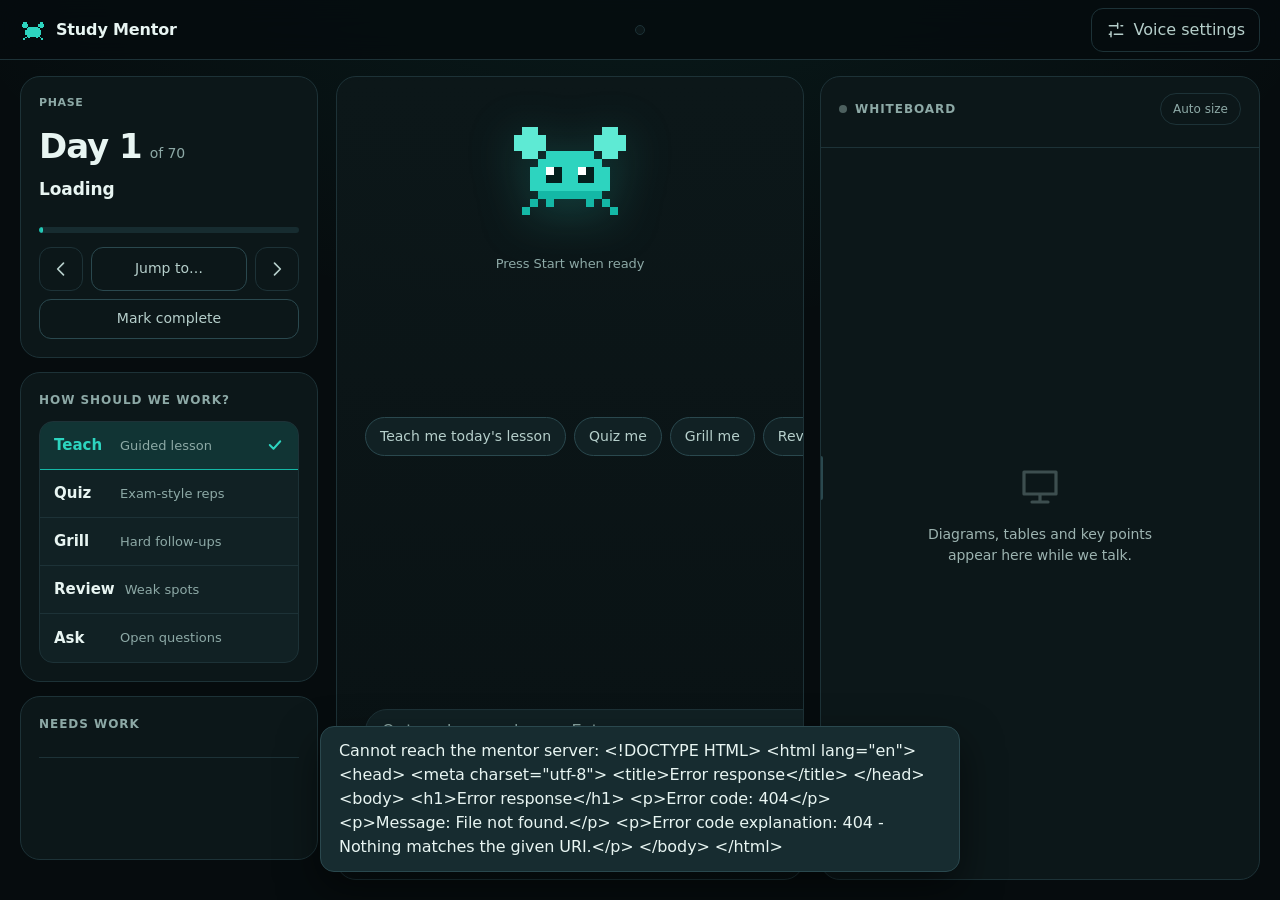
==== commit c5e1fd61: "Pause/continue/end controls, abbreviation box, pronunciation fixes, diagram on request" ====
--- a/static/index.html
+++ b/static/index.html
@@ -98,6 +98,11 @@
 
     <ol class="transcript" id="transcript" aria-label="Transcript" role="log" aria-live="polite"></ol>
 
+    <div class="sessbar" id="sessbar" hidden>
+      <button class="btn ghost" id="pauseBtn" type="button">Pause</button>
+      <button class="btn danger" id="endBtn" type="button">End session</button>
+    </div>
+
     <div class="dock">
       <form class="typebox" id="typeForm" autocomplete="off">
         <label class="sr" for="typeIn">Type a message</label>
@@ -155,5 +160,6 @@
 <script src="/static/vendor/mermaid.min.js"></script>
 <script src="/static/app.js"></script>
 <script src="/static/reminders.js"></script>
+<script src="/static/glossary.js"></script>
 </body>
 </html>
--- a/static/style.css
+++ b/static/style.css
@@ -425,3 +425,18 @@
 .today #phase { white-space: nowrap; overflow: hidden; text-overflow: ellipsis; }
 .stage:has(.transcript:empty) .avatar-wrap { margin-top: auto; }
 .stage:has(.transcript:empty) .suggest { margin-bottom: auto; }
+.status { background: transparent; border-color: transparent; color: var(--muted); font-size: 13px; }
+.side { padding-bottom: 20px; }
+.board-empty { color: var(--muted); opacity: .85; }
+.sessbar { display: flex; gap: 10px; justify-content: center; margin: 0 0 10px; }
+.sessbar[hidden] { display: none; }
+.sessbar .btn { min-height: 38px; padding: 0 20px; border-radius: 999px; font-weight: 600; }
+.btn.danger { background: transparent; border: 1px solid rgba(248, 113, 113, .55); color: #FCA5A5; }
+.btn.danger:hover { background: rgba(248, 113, 113, .12); }
+#startBtn { display: none !important; }
+#gloss { position: absolute; top: 14px; right: 14px; z-index: 5; width: 232px; padding: 10px 12px; border-radius: 14px; background: rgba(12, 23, 25, .82); border: 1px solid var(--line-strong); backdrop-filter: blur(10px); cursor: pointer; display: grid; gap: 6px; }
+#gloss[hidden] { display: none; }
+#gloss .gloss-h { font-size: 11px; letter-spacing: .08em; text-transform: uppercase; color: var(--muted); font-weight: 600; }
+#gloss .gloss-r { display: grid; gap: 1px; font-size: 13px; line-height: 1.3; }
+#gloss .gloss-r b { color: var(--primary); font-weight: 600; }
+#gloss .gloss-r span { color: var(--text-2); }
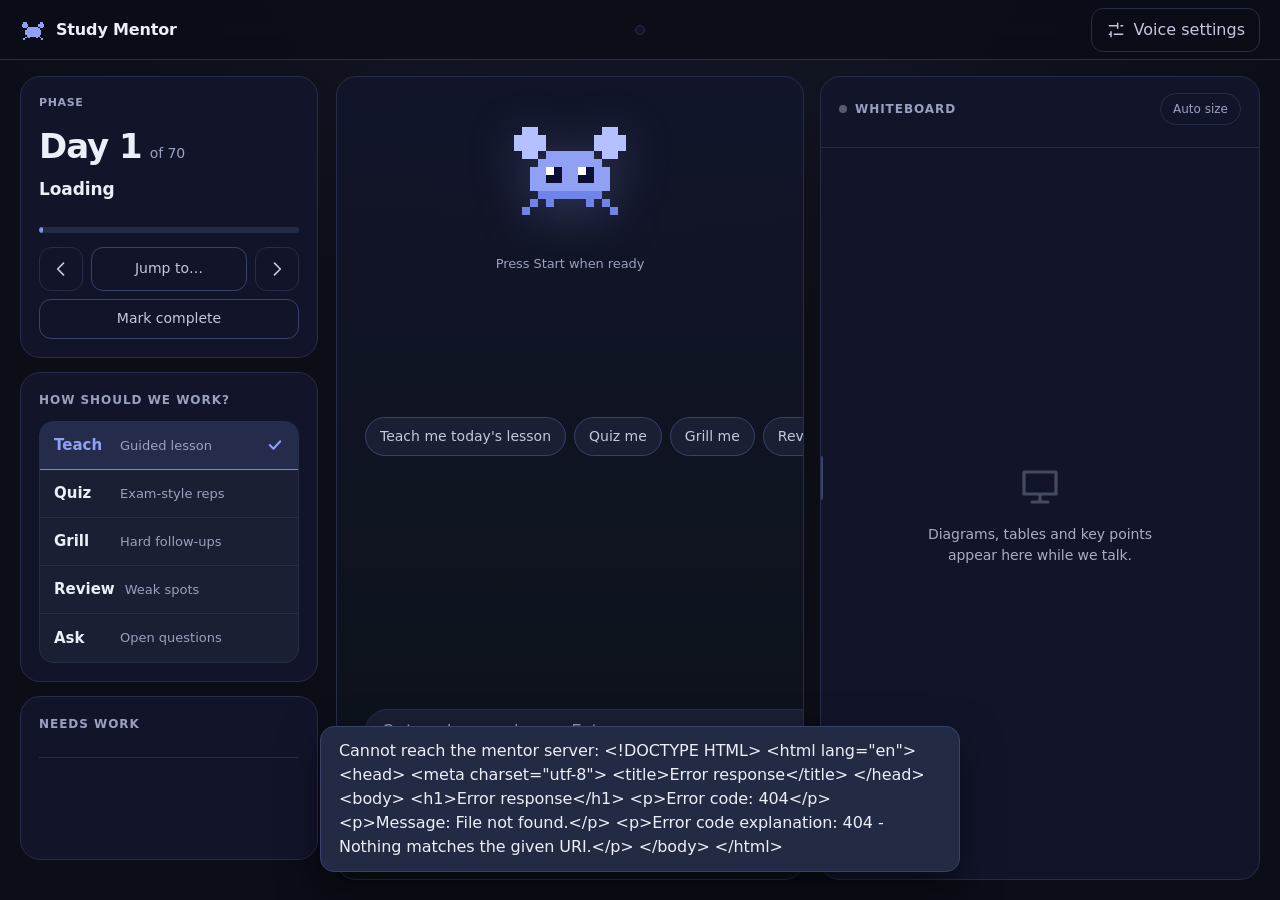
==== commit 19a94586: "Soften palette from teal to calm indigo" ====
--- a/static/index.html
+++ b/static/index.html
@@ -14,7 +14,7 @@
 
 <header class="topbar">
   <div class="brand">
-    <svg class="brand-mark" viewBox="0 0 16 12" aria-hidden="true" shape-rendering="crispEdges"><g fill="#2DD4BF"><rect x="2" y="1" width="2" height="1"/><rect x="12" y="1" width="2" height="1"/><rect x="1" y="2" width="4" height="2"/><rect x="11" y="2" width="4" height="2"/><rect x="2" y="4" width="2" height="1"/><rect x="12" y="4" width="2" height="1"/><rect x="5" y="4" width="6" height="1"/><rect x="4" y="5" width="8" height="1"/><rect x="3" y="6" width="10" height="3"/><rect x="4" y="9" width="8" height="1"/><rect x="3" y="10" width="1" height="1"/><rect x="5" y="10" width="1" height="1"/><rect x="10" y="10" width="1" height="1"/><rect x="12" y="10" width="1" height="1"/><rect x="2" y="11" width="1" height="1"/><rect x="13" y="11" width="1" height="1"/></g></svg>
+    <svg class="brand-mark" viewBox="0 0 16 12" aria-hidden="true" shape-rendering="crispEdges"><g fill="#8FA0F5"><rect x="2" y="1" width="2" height="1"/><rect x="12" y="1" width="2" height="1"/><rect x="1" y="2" width="4" height="2"/><rect x="11" y="2" width="4" height="2"/><rect x="2" y="4" width="2" height="1"/><rect x="12" y="4" width="2" height="1"/><rect x="5" y="4" width="6" height="1"/><rect x="4" y="5" width="8" height="1"/><rect x="3" y="6" width="10" height="3"/><rect x="4" y="9" width="8" height="1"/><rect x="3" y="10" width="1" height="1"/><rect x="5" y="10" width="1" height="1"/><rect x="10" y="10" width="1" height="1"/><rect x="12" y="10" width="1" height="1"/><rect x="2" y="11" width="1" height="1"/><rect x="13" y="11" width="1" height="1"/></g></svg>
     <span>Study Mentor</span>
   </div>
   <div class="seg" id="trackSeg" role="tablist" aria-label="Study track"></div>
@@ -73,12 +73,12 @@
       <div class="avatar" id="avatar" data-state="idle">
         <div class="ring"></div>
         <svg class="crab" viewBox="0 0 16 12" role="img" aria-label="Mentor" shape-rendering="crispEdges">
-          <g class="c-legs" fill="#14B8A6"><rect x="3" y="10" width="1" height="1"/><rect x="5" y="10" width="1" height="1"/><rect x="10" y="10" width="1" height="1"/><rect x="12" y="10" width="1" height="1"/><rect x="2" y="11" width="1" height="1"/><rect x="13" y="11" width="1" height="1"/></g>
-          <g class="c-claw-l" fill="#5EEAD4"><rect x="2" y="1" width="2" height="1"/><rect x="1" y="2" width="4" height="2"/><rect x="2" y="4" width="2" height="1"/></g>
-          <g class="c-claw-r" fill="#5EEAD4"><rect x="12" y="1" width="2" height="1"/><rect x="11" y="2" width="4" height="2"/><rect x="12" y="4" width="2" height="1"/></g>
-          <g fill="#2DD4BF"><rect x="5" y="4" width="6" height="1"/><rect x="4" y="5" width="8" height="1"/><rect x="3" y="6" width="10" height="3"/><rect x="4" y="9" width="8" height="1"/></g>
-          <g fill="#14B8A6"><rect x="4" y="9" width="8" height="1"/></g>
-          <g class="c-eyes"><rect class="eye" x="5" y="6" width="2" height="2" fill="#04201E"/><rect class="eye" x="9" y="6" width="2" height="2" fill="#04201E"/></g>
+          <g class="c-legs" fill="#7083E8"><rect x="3" y="10" width="1" height="1"/><rect x="5" y="10" width="1" height="1"/><rect x="10" y="10" width="1" height="1"/><rect x="12" y="10" width="1" height="1"/><rect x="2" y="11" width="1" height="1"/><rect x="13" y="11" width="1" height="1"/></g>
+          <g class="c-claw-l" fill="#B4C0FF"><rect x="2" y="1" width="2" height="1"/><rect x="1" y="2" width="4" height="2"/><rect x="2" y="4" width="2" height="1"/></g>
+          <g class="c-claw-r" fill="#B4C0FF"><rect x="12" y="1" width="2" height="1"/><rect x="11" y="2" width="4" height="2"/><rect x="12" y="4" width="2" height="1"/></g>
+          <g fill="#8FA0F5"><rect x="5" y="4" width="6" height="1"/><rect x="4" y="5" width="8" height="1"/><rect x="3" y="6" width="10" height="3"/><rect x="4" y="9" width="8" height="1"/></g>
+          <g fill="#7083E8"><rect x="4" y="9" width="8" height="1"/></g>
+          <g class="c-eyes"><rect class="eye" x="5" y="6" width="2" height="2" fill="#0C1030"/><rect class="eye" x="9" y="6" width="2" height="2" fill="#0C1030"/></g>
           <g fill="#FFFFFF"><rect x="5" y="6" width="1" height="1"/><rect x="9" y="6" width="1" height="1"/></g>
         </svg>
       </div>
--- a/static/style.css
+++ b/static/style.css
@@ -1,22 +1,22 @@
-/* Study Mentor: dark only. Teal identity, orange for the one primary action. */
+/* Study Mentor: dark only. Soft indigo identity, orange for the one primary action. */
 :root {
   color-scheme: dark;
-  --bg: #060C0E;
-  --surface: #0C1719;
-  --surface-2: #112124;
-  --surface-3: #172C30;
-  --line: #1D3237;
-  --line-strong: #2A484E;
-  --text: #E8F5F2;
-  --text-2: #B6CFCB;
-  --muted: #8DA9A6;
-  --primary: #2DD4BF;
-  --primary-2: #14B8A6;
-  --primary-ink: #04201E;
+  --bg: #0B0D17;
+  --surface: #12152A;
+  --surface-2: #1A1F33;
+  --surface-3: #232A44;
+  --line: #262D48;
+  --line-strong: #38426A;
+  --text: #ECEEF8;
+  --text-2: #C3C8DE;
+  --muted: #9AA1BE;
+  --primary: #8FA0F5;
+  --primary-2: #7083E8;
+  --primary-ink: #0C1030;
   --accent: #FB923C;
   --accent-ink: #2B1203;
   --danger: #F87171;
-  --focus: #7CF0DE;
+  --focus: #B4C0FF;
   --r-sm: 10px;
   --r-md: 14px;
   --r-lg: 20px;
@@ -30,7 +30,7 @@
   margin: 0; background: var(--bg); color: var(--text);
   font: 400 16px/1.5 var(--font); letter-spacing: -0.005em;
   -webkit-font-smoothing: antialiased; overflow: hidden;
-  background-image: radial-gradient(1200px 700px at 50% -10%, rgba(45, 212, 191, .08), transparent 60%);
+  background-image: radial-gradient(1200px 700px at 50% -10%, rgba(143, 160, 245, .08), transparent 60%);
 }
 .sr { position: absolute; width: 1px; height: 1px; overflow: hidden; clip: rect(0 0 0 0); white-space: nowrap; }
 .skip { position: absolute; left: 8px; top: -48px; background: var(--primary); color: var(--primary-ink); padding: 8px 14px; border-radius: 8px; z-index: 50; }
@@ -43,7 +43,7 @@
 /* ---------- top bar ---------- */
 .topbar {
   height: 60px; display: grid; grid-template-columns: 1fr auto 1fr; align-items: center;
-  padding: 0 20px; border-bottom: 1px solid var(--line); background: rgba(6, 12, 14, .8);
+  padding: 0 20px; border-bottom: 1px solid var(--line); background: rgba(11, 13, 23, .8);
   backdrop-filter: blur(14px); position: relative; z-index: 5;
 }
 .brand { display: flex; align-items: center; gap: 10px; font-weight: 600; letter-spacing: -0.01em; }
@@ -118,7 +118,7 @@
 .modes button b { font-weight: 600; font-size: 15px; }
 .modes button span { font-size: 13px; color: var(--muted); }
 .modes button:hover { border-color: var(--line-strong); }
-.modes button[aria-checked="true"] { border-color: var(--primary-2); background: rgba(20, 184, 166, .12); }
+.modes button[aria-checked="true"] { border-color: var(--primary-2); background: rgba(112, 131, 232, .12); }
 .modes button[aria-checked="true"] b { color: var(--primary); }
 
 .weak { list-style: none; margin: 10px 0 0; padding: 0; display: grid; gap: 8px; }
@@ -136,7 +136,7 @@
 }
 .avatar-wrap { display: flex; flex-direction: column; align-items: center; gap: 12px; flex: none; }
 .avatar { position: relative; width: 150px; height: 120px; display: grid; place-items: center; }
-.avatar .crab { width: 128px; height: 96px; position: relative; z-index: 2; filter: drop-shadow(0 10px 24px rgba(45, 212, 191, .25)); }
+.avatar .crab { width: 128px; height: 96px; position: relative; z-index: 2; filter: drop-shadow(0 10px 24px rgba(143, 160, 245, .25)); }
 .avatar .ring { position: absolute; inset: -6px; border-radius: 50%; border: 2px solid transparent; opacity: 0; z-index: 1; }
 .status { font-size: 14px; color: var(--muted); min-height: 21px; display: flex; align-items: center; gap: 8px; }
 .status::before { content: ""; width: 8px; height: 8px; border-radius: 50%; background: var(--muted); }
@@ -149,7 +149,7 @@
 .avatar[data-state="thinking"] .crab { animation: bob 1.2s ease-in-out infinite; }
 .avatar[data-state="speaking"] .c-claw-l { transform-origin: 3px 3px; animation: clawL .55s ease-in-out infinite alternate; }
 .avatar[data-state="speaking"] .c-claw-r { transform-origin: 13px 3px; animation: clawR .55s ease-in-out infinite alternate .1s; }
-.avatar[data-state="speaking"] .ring { opacity: .9; border-color: rgba(45, 212, 191, .35); animation: glow 1.1s ease-in-out infinite alternate; }
+.avatar[data-state="speaking"] .ring { opacity: .9; border-color: rgba(143, 160, 245, .35); animation: glow 1.1s ease-in-out infinite alternate; }
 .c-claw-l, .c-claw-r, .c-eyes { transform-box: view-box; transition: transform .25s var(--ease); }
 [data-state="listening"] ~ .status::before { background: var(--primary); }
 .stage[data-state="speaking"] .status::before { background: var(--primary); }
@@ -190,12 +190,12 @@
 .mic {
   position: relative; width: 96px; height: 96px; border-radius: 50%; border: 0; display: grid; place-items: center; align-content: center; gap: 2px;
   background: linear-gradient(160deg, var(--primary) 0%, var(--primary-2) 100%); color: var(--primary-ink);
-  box-shadow: 0 10px 34px rgba(20, 184, 166, .35), inset 0 1px 0 rgba(255, 255, 255, .35); transition: transform .15s var(--ease), box-shadow .25s var(--ease);
+  box-shadow: 0 10px 34px rgba(112, 131, 232, .35), inset 0 1px 0 rgba(255, 255, 255, .35); transition: transform .15s var(--ease), box-shadow .25s var(--ease);
 }
 .mic svg { width: 30px; height: 30px; }
 .mic .mic-label { font-size: 11px; font-weight: 700; letter-spacing: .02em; }
 .mic:hover { transform: translateY(-1px); }
-.mic:active, .mic[aria-pressed="true"] { transform: scale(.96); background: linear-gradient(160deg, #6FF0DD, var(--primary)); box-shadow: 0 0 0 8px rgba(45, 212, 191, .18), 0 10px 34px rgba(20, 184, 166, .5); }
+.mic:active, .mic[aria-pressed="true"] { transform: scale(.96); background: linear-gradient(160deg, #B4C0FF, var(--primary)); box-shadow: 0 0 0 8px rgba(143, 160, 245, .18), 0 10px 34px rgba(112, 131, 232, .5); }
 .mic[disabled] { opacity: .45; cursor: not-allowed; }
 .mic-rings { position: absolute; inset: 0; border-radius: 50%; pointer-events: none; }
 .mic[aria-pressed="true"] .mic-rings { animation: pulse 1.2s var(--ease) infinite; border: 2px solid var(--primary); }
@@ -235,14 +235,14 @@
 @keyframes rise { from { opacity: 0; transform: translateY(8px); } to { opacity: 1; transform: none; } }
 
 /* ---------- sheet, toast ---------- */
-.sheet { position: fixed; inset: 0; background: rgba(2, 6, 8, .7); backdrop-filter: blur(6px); display: grid; place-items: center; z-index: 30; }
+.sheet { position: fixed; inset: 0; background: rgba(4, 5, 12, .7); backdrop-filter: blur(6px); display: grid; place-items: center; z-index: 30; }
 .sheet[hidden] { display: none; }
 .sheet-card { width: min(520px, 92vw); max-height: 80vh; background: var(--surface-2); border: 1px solid var(--line-strong); border-radius: 22px; display: flex; flex-direction: column; overflow: hidden; box-shadow: 0 30px 80px rgba(0, 0, 0, .6); }
 .sheet-head { display: flex; align-items: center; justify-content: space-between; padding: 14px 16px 12px 20px; border-bottom: 1px solid var(--line); }
 .daylist { list-style: none; margin: 0; padding: 8px; overflow-y: auto; }
 .daylist li button { width: 100%; text-align: left; display: grid; grid-template-columns: 56px 1fr auto; gap: 8px; align-items: center; background: transparent; border: 0; padding: 10px 12px; min-height: 48px; border-radius: 10px; color: var(--text-2); }
 .daylist li button:hover { background: var(--surface-3); color: var(--text); }
-.daylist li button.cur { background: rgba(20, 184, 166, .14); color: var(--text); }
+.daylist li button.cur { background: rgba(112, 131, 232, .14); color: var(--text); }
 .daylist .dn { font-variant-numeric: tabular-nums; color: var(--muted); font-size: 13px; }
 .daylist .ph { grid-column: 2; font-size: 12px; color: var(--muted); }
 .daylist .ok { color: var(--primary); font-size: 13px; }
@@ -273,11 +273,11 @@
 
 /* ---------- live cues: who is talking, what is active ---------- */
 .stage { transition: border-color .35s var(--ease), box-shadow .45s var(--ease); }
-.stage[data-state="speaking"] { border-color: rgba(45, 212, 191, .55); box-shadow: 0 0 0 1px rgba(45, 212, 191, .25), 0 0 60px rgba(45, 212, 191, .12) inset, 0 0 40px rgba(45, 212, 191, .10); }
+.stage[data-state="speaking"] { border-color: rgba(143, 160, 245, .55); box-shadow: 0 0 0 1px rgba(143, 160, 245, .25), 0 0 60px rgba(143, 160, 245, .12) inset, 0 0 40px rgba(143, 160, 245, .10); }
 .stage[data-state="listening"] { border-color: rgba(251, 146, 60, .6); box-shadow: 0 0 0 1px rgba(251, 146, 60, .25), 0 0 60px rgba(251, 146, 60, .09) inset; }
 .stage[data-state="thinking"] { border-color: rgba(125, 211, 252, .35); }
 .status { padding: 6px 14px; border-radius: 999px; background: var(--surface-2); border: 1px solid var(--line); transition: background .3s, border-color .3s; }
-.stage[data-state="speaking"] .status { border-color: rgba(45, 212, 191, .5); color: var(--primary); }
+.stage[data-state="speaking"] .status { border-color: rgba(143, 160, 245, .5); color: var(--primary); }
 .stage[data-state="listening"] .status { border-color: rgba(251, 146, 60, .55); color: var(--accent); }
 .stage[data-state="thinking"] .status { color: #7DD3FC; }
 .status::before { display: none; }
@@ -297,20 +297,20 @@
 
 .turn.mentor .what span.s { color: var(--muted); transition: color .3s var(--ease), background .3s var(--ease); border-radius: 4px; }
 .turn.mentor .what span.s.heard { color: var(--text-2); }
-.turn.mentor .what span.s.live { color: var(--text); background: rgba(45, 212, 191, .14); box-shadow: 0 0 0 3px rgba(45, 212, 191, .14); }
+.turn.mentor .what span.s.live { color: var(--text); background: rgba(143, 160, 245, .14); box-shadow: 0 0 0 3px rgba(143, 160, 245, .14); }
 
 .board { transition: border-color .4s var(--ease), box-shadow .5s var(--ease); }
-.board.fresh { border-color: rgba(45, 212, 191, .7); box-shadow: 0 0 0 1px rgba(45, 212, 191, .3), 0 0 44px rgba(45, 212, 191, .18); animation: boardpulse 1.6s ease-in-out 2; }
+.board.fresh { border-color: rgba(143, 160, 245, .7); box-shadow: 0 0 0 1px rgba(143, 160, 245, .3), 0 0 44px rgba(143, 160, 245, .18); animation: boardpulse 1.6s ease-in-out 2; }
 .board-head .eyebrow { display: flex; align-items: center; gap: 8px; }
 .live-dot { width: 8px; height: 8px; border-radius: 50%; background: var(--muted); opacity: .5; }
-.board.fresh .live-dot, .board.active .live-dot { background: var(--primary); opacity: 1; box-shadow: 0 0 0 0 rgba(45, 212, 191, .6); animation: ping 1.4s ease-out infinite; }
-.live-tag { display: none; font-size: 11px; letter-spacing: .06em; padding: 2px 8px; border-radius: 999px; background: rgba(45, 212, 191, .16); color: var(--primary); }
+.board.fresh .live-dot, .board.active .live-dot { background: var(--primary); opacity: 1; box-shadow: 0 0 0 0 rgba(143, 160, 245, .6); animation: ping 1.4s ease-out infinite; }
+.live-tag { display: none; font-size: 11px; letter-spacing: .06em; padding: 2px 8px; border-radius: 999px; background: rgba(143, 160, 245, .16); color: var(--primary); }
 .board.fresh .live-tag { display: inline-block; }
-@keyframes ping { 0% { box-shadow: 0 0 0 0 rgba(45, 212, 191, .55); } 100% { box-shadow: 0 0 0 10px rgba(45, 212, 191, 0); } }
-@keyframes boardpulse { 0%, 100% { box-shadow: 0 0 0 1px rgba(45, 212, 191, .3), 0 0 24px rgba(45, 212, 191, .12); } 50% { box-shadow: 0 0 0 1px rgba(45, 212, 191, .6), 0 0 56px rgba(45, 212, 191, .3); } }
+@keyframes ping { 0% { box-shadow: 0 0 0 0 rgba(143, 160, 245, .55); } 100% { box-shadow: 0 0 0 10px rgba(143, 160, 245, 0); } }
+@keyframes boardpulse { 0%, 100% { box-shadow: 0 0 0 1px rgba(143, 160, 245, .3), 0 0 24px rgba(143, 160, 245, .12); } 50% { box-shadow: 0 0 0 1px rgba(143, 160, 245, .6), 0 0 56px rgba(143, 160, 245, .3); } }
 .bcard .diagram { cursor: zoom-in; }
 .bcard .diagram svg { width: 100%; max-height: calc(100vh - 300px); height: auto; }
-.zoom { position: fixed; inset: 0; z-index: 35; background: rgba(2, 6, 8, .85); backdrop-filter: blur(8px); display: grid; place-items: center; padding: 40px; cursor: zoom-out; }
+.zoom { position: fixed; inset: 0; z-index: 35; background: rgba(4, 5, 12, .85); backdrop-filter: blur(8px); display: grid; place-items: center; padding: 40px; cursor: zoom-out; }
 .zoom > div { max-width: 94vw; max-height: 90vh; overflow: auto; background: var(--surface-2); border: 1px solid var(--line-strong); border-radius: 20px; padding: 28px; }
 .zoom svg { width: min(1100px, 88vw); height: auto; }
 
@@ -335,10 +335,10 @@
 /* 5. circular presence ring */
 .avatar { width: 136px; height: 136px; }
 .avatar .ring { inset: 0; border-width: 1.5px; }
-.avatar[data-state="speaking"] .ring { border-color: rgba(45, 212, 191, .4); box-shadow: 0 0 0 10px rgba(45, 212, 191, .07); }
+.avatar[data-state="speaking"] .ring { border-color: rgba(143, 160, 245, .4); box-shadow: 0 0 0 10px rgba(143, 160, 245, .07); }
 /* 6. captions and live sentence */
 .cap-line { font-size: 24px; font-weight: 600; max-width: 640px; margin-inline: auto; }
-.turn.mentor .what span.s.live { background: none; box-shadow: none; color: var(--text); text-decoration: underline 2px rgba(45, 212, 191, .65); text-underline-offset: 4px; }
+.turn.mentor .what span.s.live { background: none; box-shadow: none; color: var(--text); text-decoration: underline 2px rgba(143, 160, 245, .65); text-underline-offset: 4px; }
 /* 7. suggestions + grouped modes + quiet sidebar scroll */
 .suggest { display: flex; flex-wrap: wrap; gap: 10px; justify-content: center; margin: 4px auto 14px; max-width: 640px; }
 .suggest button { min-height: 44px; padding: 0 18px; border-radius: 999px; background: var(--surface-2); border: 1px solid var(--line-strong); color: var(--text-2); font-size: 14px; font-weight: 500; transition: background .2s var(--ease), color .2s, border-color .2s; }
@@ -351,24 +351,24 @@
 .modes button:last-child { border-bottom: 0; }
 .modes button b { font-size: 15px; min-width: 56px; }
 .modes button span { font-size: 13px; }
-.modes button[aria-checked="true"] { background: rgba(20, 184, 166, .12); }
+.modes button[aria-checked="true"] { background: rgba(112, 131, 232, .12); }
 .modes button[aria-checked="true"]::after { content: ""; position: absolute; right: 14px; width: 18px; height: 18px; background: var(--primary); -webkit-mask: url("data:image/svg+xml,%3Csvg xmlns='http://www.w3.org/2000/svg' viewBox='0 0 24 24'%3E%3Cpath d='m5 12 5 5 9-10' fill='none' stroke='black' stroke-width='2.6' stroke-linecap='round' stroke-linejoin='round'/%3E%3C/svg%3E") center/contain no-repeat; mask: url("data:image/svg+xml,%3Csvg xmlns='http://www.w3.org/2000/svg' viewBox='0 0 24 24'%3E%3Cpath d='m5 12 5 5 9-10' fill='none' stroke='black' stroke-width='2.6' stroke-linecap='round' stroke-linejoin='round'/%3E%3C/svg%3E") center/contain no-repeat; }
 /* 8. type scale and chips */
 .chip { font-size: 13px; padding: 6px 12px; }
 .hint { font-size: 13px; }
-/* 3 + 4. diagram walkthrough: readable dimming, teal focus */
+/* 3 + 4. diagram walkthrough: readable dimming, indigo focus */
 .diagram svg.has-focus g.node:not(.focus), .diagram svg.has-focus g.cluster:not(.focus) { opacity: .55; filter: saturate(.4); }
 .diagram svg.has-focus .edgePaths, .diagram svg.has-focus .edgeLabels { opacity: .6; }
-.diagram svg g.node.focus { transform-box: fill-box; transform-origin: center; animation: nodein .35s var(--ease) both; filter: drop-shadow(0 0 14px rgba(45, 212, 191, .5)); }
-.diagram svg g.node.focus rect, .diagram svg g.node.focus polygon, .diagram svg g.node.focus circle, .diagram svg g.node.focus path { stroke: var(--primary) !important; stroke-width: 2px !important; fill: rgba(45, 212, 191, .16) !important; rx: 10px; ry: 10px; }
-.diagram svg g.node.focus .nodeLabel, .diagram svg g.node.focus span, .diagram svg g.node.focus text { color: #EFFFFC !important; fill: #EFFFFC !important; font-weight: 600; }
+.diagram svg g.node.focus { transform-box: fill-box; transform-origin: center; animation: nodein .35s var(--ease) both; filter: drop-shadow(0 0 14px rgba(143, 160, 245, .5)); }
+.diagram svg g.node.focus rect, .diagram svg g.node.focus polygon, .diagram svg g.node.focus circle, .diagram svg g.node.focus path { stroke: var(--primary) !important; stroke-width: 2px !important; fill: rgba(143, 160, 245, .16) !important; rx: 10px; ry: 10px; }
+.diagram svg g.node.focus .nodeLabel, .diagram svg g.node.focus span, .diagram svg g.node.focus text { color: #F2F4FF !important; fill: #F2F4FF !important; font-weight: 600; }
 .diagram svg g.node rect { rx: 10px; ry: 10px; }
 @keyframes nodein { from { transform: scale(1); } to { transform: scale(1.04); } }
 .board-top { display: flex; align-items: center; gap: 10px; }
 .board-top .eyebrow { margin-right: auto; }
-.steppill { font-size: 12px; font-weight: 600; padding: 3px 10px; border-radius: 999px; background: rgba(45, 212, 191, .16); color: var(--primary); }
+.steppill { font-size: 12px; font-weight: 600; padding: 3px 10px; border-radius: 999px; background: rgba(143, 160, 245, .16); color: var(--primary); }
 .chipbtn { min-height: 32px; padding: 0 12px; border-radius: 999px; background: transparent; border: 1px solid var(--line-strong); color: var(--muted); font-size: 12px; font-weight: 500; }
-.chipbtn[aria-pressed="true"] { color: var(--primary); border-color: rgba(45, 212, 191, .5); background: rgba(45, 212, 191, .1); }
+.chipbtn[aria-pressed="true"] { color: var(--primary); border-color: rgba(143, 160, 245, .5); background: rgba(143, 160, 245, .1); }
 /* ===== adaptive whiteboard ===== */
 .layout { grid-template-columns: 300px minmax(380px, 1fr) var(--board-w, 440px); transition: grid-template-columns .6s cubic-bezier(.22, 1, .36, 1); }
 .layout[data-board="wide"] { --board-w: clamp(560px, 50vw, 860px); }
@@ -388,13 +388,13 @@
 /* ===== round 2 fixes ===== */
 /* animate the shape only: a transform on the node group overrides Mermaid's own positioning */
 .diagram svg g.node.focus { animation: none; transform-box: view-box; filter: none; }
-.diagram svg g.node.focus > rect, .diagram svg g.node.focus > polygon, .diagram svg g.node.focus > circle { transform-box: fill-box; transform-origin: center; animation: nodein .35s var(--ease) both; filter: drop-shadow(0 0 14px rgba(45, 212, 191, .5)); }
+.diagram svg g.node.focus > rect, .diagram svg g.node.focus > polygon, .diagram svg g.node.focus > circle { transform-box: fill-box; transform-origin: center; animation: nodein .35s var(--ease) both; filter: drop-shadow(0 0 14px rgba(143, 160, 245, .5)); }
 .diagram svg g.node:not(.focus) > rect { fill: var(--surface-3) !important; stroke: rgba(255, 255, 255, .18) !important; }
 .diagram svg g.node:not(.focus) .nodeLabel, .diagram svg g.node:not(.focus) span { color: var(--text-2) !important; }
 .diagram svg.has-focus g.node:not(.focus), .diagram svg.has-focus g.cluster:not(.focus) { opacity: .6; filter: none; }
 .bcard .diagram svg { max-height: 70vh; }
 /* one glow at a time, and quieter */
-.stage[data-state="speaking"] { border-color: rgba(45, 212, 191, .35); box-shadow: 0 0 0 1px rgba(45, 212, 191, .12); }
+.stage[data-state="speaking"] { border-color: rgba(143, 160, 245, .35); box-shadow: 0 0 0 1px rgba(143, 160, 245, .12); }
 .board.fresh { animation-iteration-count: 1; }
 /* sidebar start/end is a quiet text action; the dock button is the one primary action */
 #startBtn { background: none; border: 0; color: var(--muted); min-height: 40px; }
@@ -416,8 +416,8 @@
 
 /* ---- round 3 polish ---- */
 #startBtn[hidden] { display: none; }
-.mic.cta { background: var(--primary); color: var(--primary-ink); height: 52px; min-width: 220px; justify-content: center; box-shadow: 0 8px 24px rgba(45, 212, 191, .25), inset 0 1px 0 rgba(255,255,255,.3); }
-.mic.cta:hover { background: #5EEAD4; }
+.mic.cta { background: var(--primary); color: var(--primary-ink); height: 52px; min-width: 220px; justify-content: center; box-shadow: 0 8px 24px rgba(143, 160, 245, .25), inset 0 1px 0 rgba(255,255,255,.3); }
+.mic.cta:hover { background: #B4C0FF; }
 .cap-line { font-size: 24px; font-weight: 600; line-height: 1.25; max-width: 28ch; margin-inline: auto; text-wrap: balance; }
 .suggest { flex-wrap: nowrap; gap: 8px; max-width: none; }
 .suggest button { min-height: 36px; padding: 8px 14px; font-size: 14px; white-space: nowrap; }
@@ -440,3 +440,5 @@
 #gloss .gloss-r { display: grid; gap: 1px; font-size: 13px; line-height: 1.3; }
 #gloss .gloss-r b { color: var(--primary); font-weight: 600; }
 #gloss .gloss-r span { color: var(--text-2); }
+.resume-btn { align-self: center; margin: 0 auto 10px; border-radius: 999px; padding: 0 20px; min-height: 40px; color: var(--primary); border-color: rgba(143, 160, 245, .5); font-weight: 600; }
+.resume-btn[hidden] { display: none; }
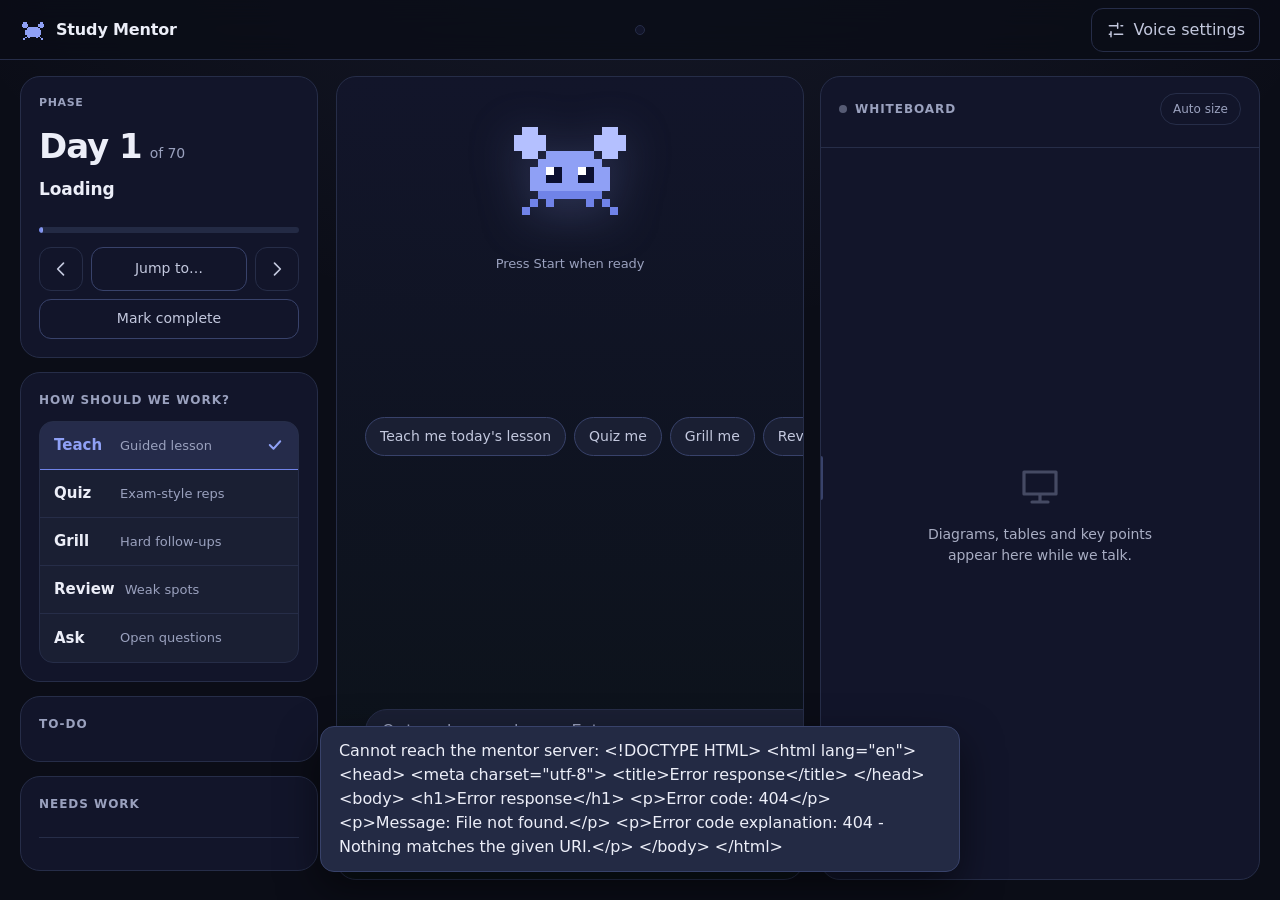
==== commit 707c12f1: "Add persistent homework to-do list, deeper explanations" ====
--- a/static/index.html
+++ b/static/index.html
@@ -61,6 +61,11 @@
       </div>
     </section>
 
+    <section class="card" id="todoCard">
+      <div class="eyebrow">To-do <span class="todo-count" id="todoCount"></span></div>
+      <ul class="todos" id="todoList"></ul>
+      <details class="todo-done" id="todoDone" hidden><summary>Completed</summary><ul class="todos" id="todoDoneList"></ul></details>
+    </section>
     <section class="card">
       <div class="eyebrow">Needs work</div>
       <ul class="weak" id="weakList"></ul>
--- a/static/style.css
+++ b/static/style.css
@@ -442,3 +442,19 @@
 #gloss .gloss-r span { color: var(--text-2); }
 .resume-btn { align-self: center; margin: 0 auto 10px; border-radius: 999px; padding: 0 20px; min-height: 40px; color: var(--primary); border-color: rgba(143, 160, 245, .5); font-weight: 600; }
 .resume-btn[hidden] { display: none; }
+
+/* to-do list: oldest at the top, stays until checked off */
+.todo-count { margin-left: 6px; padding: 1px 8px; border-radius: 999px; background: var(--primary); color: var(--primary-ink); font-size: 11px; font-weight: 700; }
+.todo-count:empty { display: none; }
+.todos { list-style: none; margin: 10px 0 0; padding: 0; display: grid; gap: 8px; }
+.todos li { background: var(--surface-2); border-radius: 10px; padding: 10px 12px; font-size: 14px; color: var(--text-2); }
+.todos .empty { background: transparent; padding: 4px 0; color: var(--muted); }
+.todo-row { display: grid; grid-template-columns: auto 1fr; gap: 4px 10px; align-items: start; cursor: pointer; }
+.todo-row input { margin-top: 3px; accent-color: var(--primary); width: 16px; height: 16px; }
+.todo-row .todo-title { color: var(--text); font-weight: 500; }
+.todo-row em { grid-column: 2; font-style: normal; font-size: 12px; color: var(--muted); }
+.todo-detail { margin: 8px 0 0 26px; }
+.todo-detail summary { cursor: pointer; color: var(--primary); font-size: 13px; }
+.todo-detail div { margin-top: 6px; font-size: 13px; line-height: 1.55; color: var(--text-2); }
+.todos li.is-done .todo-title { text-decoration: line-through; color: var(--muted); }
+.todo-done { margin-top: 10px; } .todo-done summary { cursor: pointer; color: var(--muted); font-size: 13px; }
